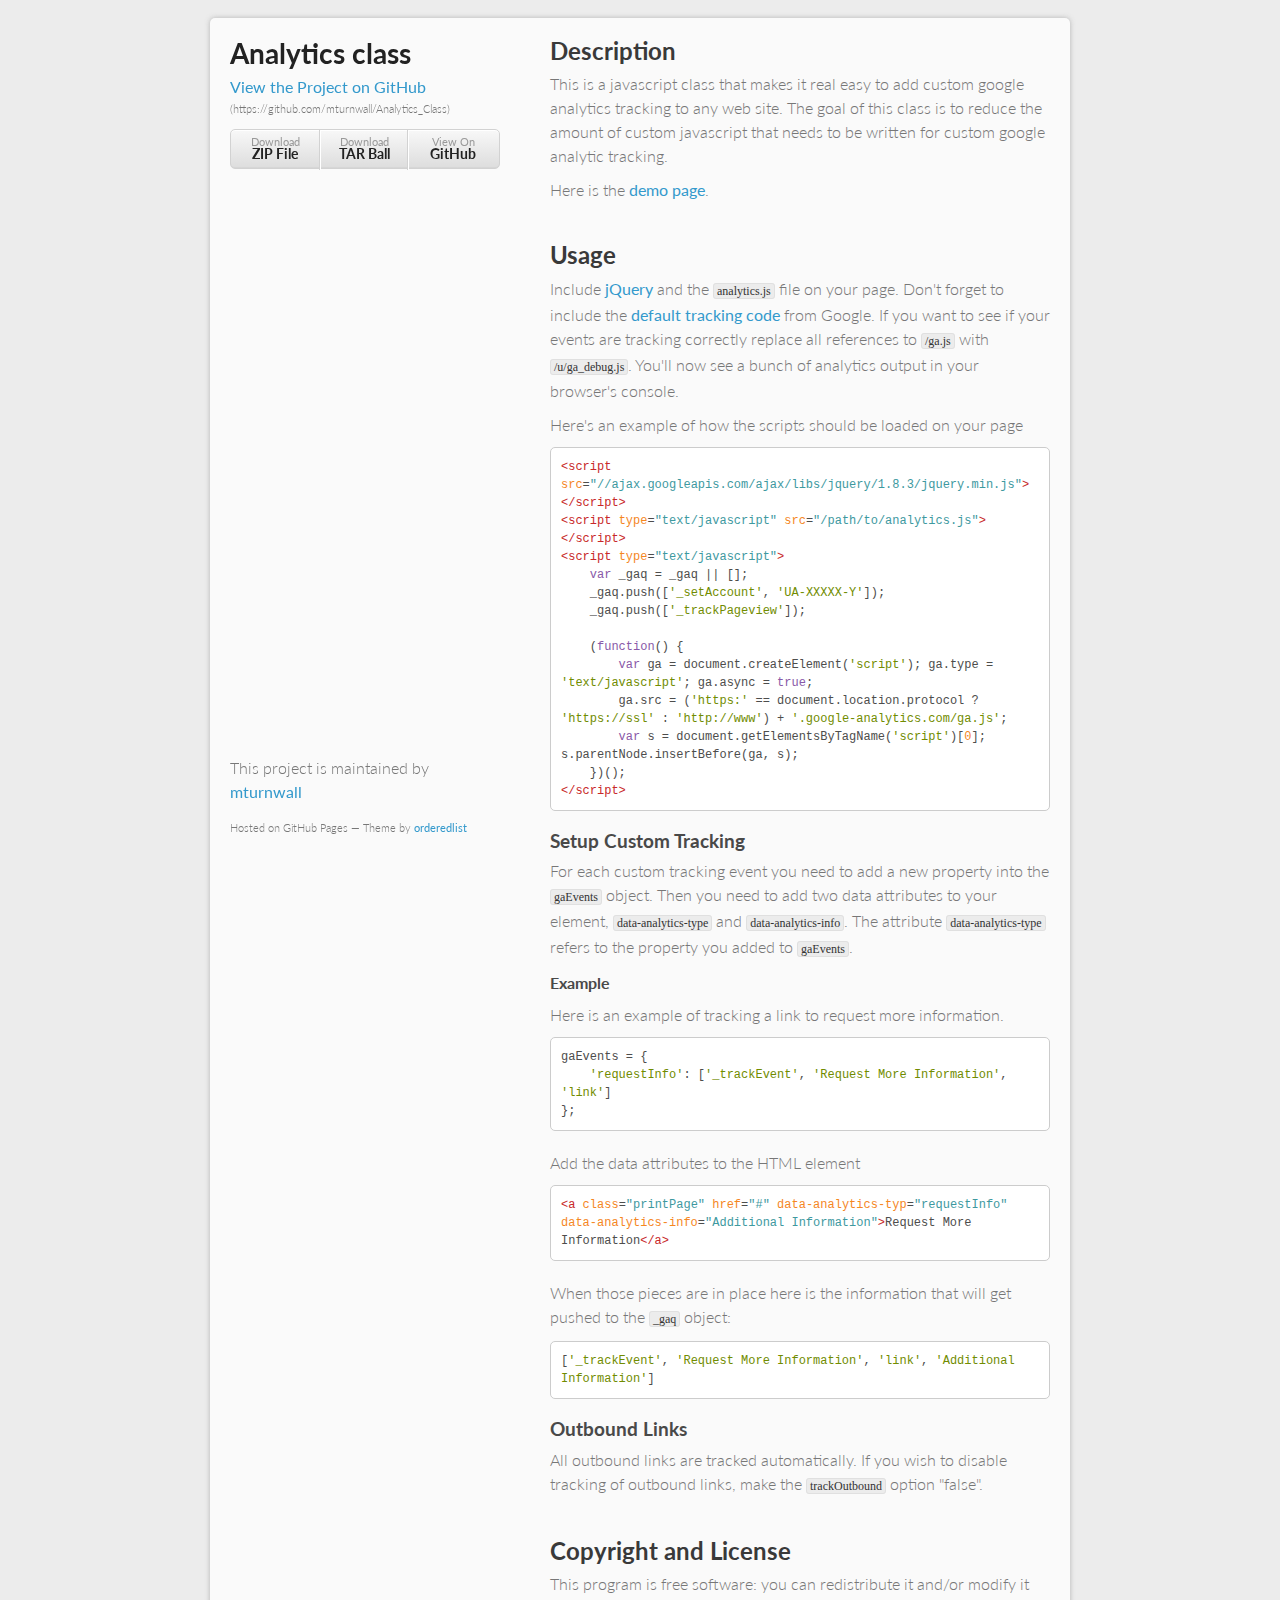
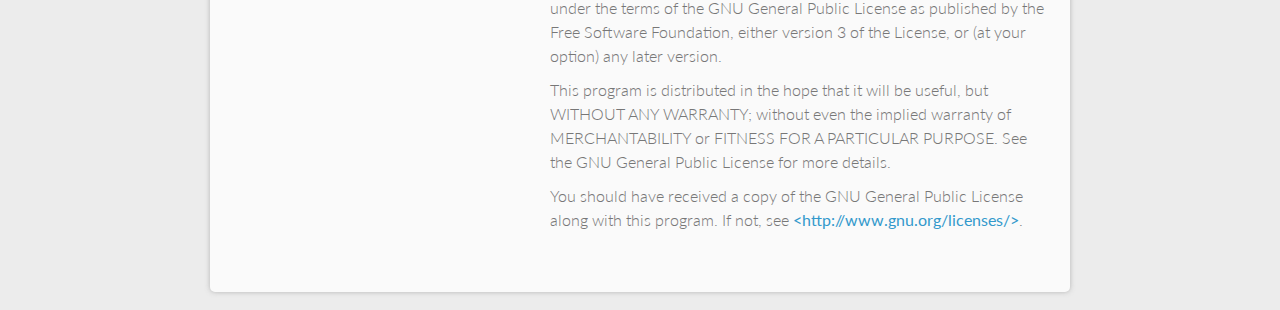
==== index.html @ 18b39b62 "updated project page to match README file and added code syntax highlighting" ====
<!doctype html>
<html>
<head>
<meta charset="utf-8">
<meta http-equiv="X-UA-Compatible" content="chrome=1">
<meta name="viewport" content="width=device-width, initial-scale=1, user-scalable=no">

<title>Analytics class by mturnwall</title>

<link rel="stylesheet" href="stylesheets/styles.css">
<link rel="stylesheet" href="stylesheets/pygment_trac.css">
<link rel="stylesheet" href="highlighter/tomorrow.css">

<script src="highlighter/prettify.js"></script>
<script>
    if (window.addEventListener) {
         window.addEventListener('load', prettyPrint);
    } else if (window.attachEvent)  {
        window.attachEvent('load', prettyPrint);
    }
</script>

<!--[if lt IE 9]>
<script src="//html5shiv.googlecode.com/svn/trunk/html5.js"></script>
<![endif]-->
</head>
<body>
    <div class="wrapper">
        <header>
            <h1>Analytics class</h1>
            <p class="view"><a href="https://github.com/mturnwall/Analytics_Class">View the Project on GitHub</a><br><small>(https://github.com/mturnwall/Analytics_Class)</small></p>
            <ul>
                <li><a href="https://github.com/mturnwall/Analytics_Class/zipball/master">Download <strong>ZIP File</strong></a></li>
                <li><a href="https://github.com/mturnwall/Analytics_Class/tarball/master">Download <strong>TAR Ball</strong></a></li>
                <li><a href="https://github.com/mturnwall/Analytics_Class">View On <strong>GitHub</strong></a></li>
            </ul>
        </header>
        <section>
            <h2>Description</h2>
            <p>This is a javascript class that makes it real easy to add custom google analytics tracking to any web site. The goal of this class is to reduce the amount of custom javascript that needs to be written for custom google analytic tracking.</p>
            <p>Here is the <a href="demo/">demo page</a>.</p>
        </section>

        <section>
            <h2>Usage</h2>
            <p>Include <a href="http://jquery.com">jQuery</a> and the <code>analytics.js</code> file on your page. Don't forget to include the <a href="https://support.google.com/analytics/bin/answer.py?hl=en&answer=1008080">default tracking code</a> from Google. If you want to see if your events are tracking correctly  replace all references to <code>/ga.js</code> with <code>/u/ga_debug.js</code>. You'll now see a bunch of analytics output in your browser's console.</p>
            <p>Here's an example of how the scripts should be loaded on your page</p>
            <pre class="prettyprint">&lt;script src="//ajax.googleapis.com/ajax/libs/jquery/1.8.3/jquery.min.js"&gt;&lt;/script&gt;
&lt;script type="text/javascript" src="/path/to/analytics.js"&gt;&lt;/script&gt;
&lt;script type="text/javascript"&gt;
    var _gaq = _gaq || [];
    _gaq.push(['_setAccount', 'UA-XXXXX-Y']);
    _gaq.push(['_trackPageview']);

    (function() {
        var ga = document.createElement('script'); ga.type = 'text/javascript'; ga.async = true;
        ga.src = ('https:' == document.location.protocol ? 'https://ssl' : 'http://www') + '.google-analytics.com/ga.js';
        var s = document.getElementsByTagName('script')[0]; s.parentNode.insertBefore(ga, s);
    })();
&lt;/script&gt;</pre>
            <h3>Setup Custom Tracking</h3>
            <p>For each custom tracking event you need to add a new property into the <code>gaEvents</code> object. Then you need to add two data attributes to your element, <code>data-analytics-type</code> and <code>data-analytics-info</code>. The attribute <code>data-analytics-type</code> refers to the property you added to <code>gaEvents</code>.</p>
            <h4>Example</h4>
            <p>Here is an example of tracking a link to request more information.</p>
            <pre class="prettyprint">gaEvents = {
    'requestInfo': ['_trackEvent', 'Request More Information', 'link']
};</pre>
            <p>Add the data attributes to the HTML element</p>
            <pre class="prettyprint">&lt;a class="printPage" href="#" data-analytics-typ="requestInfo" data-analytics-info="Additional Information"&gt;Request More Information&lt;/a&gt;</pre>
            <p>When those pieces are in place here is the information that will get pushed to the <code>_gaq</code> object:</p>
            <pre class="prettyprint">['_trackEvent', 'Request More Information', 'link', 'Additional Information']</pre>

            <h3>Outbound Links</h3>
            <p>All outbound links are tracked automatically. If you wish to disable tracking of outbound links, make the <code>trackOutbound</code> option "false".</p>
        </section>

        <section>
            <h2>Copyright and License</h2>
            <!-- <p>Copyright (c) 2013 Michael Turnwall</p> -->

            <p>This program is free software: you can redistribute it and/or modify it under the terms of the GNU General Public License as published by the Free Software Foundation, either version 3 of the License, or (at your option) any later version.</p>

            <p>This program is distributed in the hope that it will be useful, but WITHOUT ANY WARRANTY; without even the implied warranty of MERCHANTABILITY or FITNESS FOR A PARTICULAR PURPOSE. See the GNU General Public License for more details.</p>

            <p>You should have received a copy of the GNU General Public License along with this program. If not, see <a href="#http://www.gnu.org/licenses/">&lt;http://www.gnu.org/licenses/&gt;</a>.</p>
        </section>

<!-- <pre class="prettyprint"><code>$ cd your_repo_root/repo_name
$ git fetch origin
$ git checkout gh-pages
</code></pre>

<p>If you're using the GitHub for Mac, simply sync your repository and you'll see the new branch.</p>

<h3>Designer Templates</h3>

<p>We've crafted some handsome templates for you to use. Go ahead and continue to layouts to browse through them. You can easily go back to edit your page before publishing. After publishing your page, you can revisit the page generator and switch to another theme. Your Page content will be preserved if it remained markdown format.</p>

<h3>Rather Drive Stick?</h3>

<p>If you prefer to not use the automatic generator, push a branch named <code>gh-pages</code> to your repository to create a page manually. In addition to supporting regular HTML content, GitHub Pages support Jekyll, a simple, blog aware static site generator written by our own Tom Preston-Werner. Jekyll makes it easy to create site-wide headers and footers without having to copy them across every page. It also offers intelligent blog support and other advanced templating features.</p>

<h3>Authors and Contributors</h3>

<p>You can <a href="https://github.com/blog/821" class="user-mention">@mention</a> a GitHub username to generate a link to their profile. The resulting <code>&lt;a&gt;</code> element will link to the contributor's GitHub Profile. For example: In 2007, Chris Wanstrath (<a href="https://github.com/defunkt" class="user-mention">@defunkt</a>), PJ Hyett (<a href="https://github.com/pjhyett" class="user-mention">@pjhyett</a>), and Tom Preston-Werner (<a href="https://github.com/mojombo" class="user-mention">@mojombo</a>) founded GitHub.</p>

<h3>Support or Contact</h3>

<p>Having trouble with Pages? Check out the documentation at <a href="http://help.github.com/pages">http://help.github.com/pages</a> or contact <a href="mailto:support@github.com">support@github.com</a> and we’ll help you sort it out.</p>
      </section> -->
      <footer>
        <p>This project is maintained by <a href="https://github.com/mturnwall">mturnwall</a></p>
        <p><small>Hosted on GitHub Pages &mdash; Theme by <a href="https://github.com/orderedlist">orderedlist</a></small></p>
      </footer>
    </div>
    <script src="javascripts/scale.fix.js"></script>
    
</body>
</html>
---- stylesheets/styles.css ----
@import url(https://fonts.googleapis.com/css?family=Lato:300italic,700italic,300,700);
* {
  -moz-box-sizing: border-box;
  -webkit-box-sizing: border-box;
  box-sizing: border-box;
}
body {
  padding:10px;
  font:16px/1.5em Lato, "Helvetica Neue", Helvetica, Arial, sans-serif;
  background-color: #ececec;
  color:#777;
  font-weight:300;
}

h1, h2, h3, h4, h5, h6 {
  color:#222;
  margin:0 0 8px;
}

p, ul, ol, table, pre, dl {
  margin:0 0 10px;
}

h1, h2, h3 {
  line-height:1.1;
}

h1 {
  font-size:28px;
}

h2 {
  color:#393939;
}

h3, h4, h5, h6 {
  color:#494949;
}

a {
  color:#39c;
  font-weight:400;
  text-decoration:none;
}
a:hover {
  text-decoration: underline;
}

a small {
  font-size:11px;
  color:#777;
  margin-top:-0.6em;
  display:block;
}

.wrapper {
  width:860px;
  margin:0 auto;
  padding: 20px;
  background-color: #fafafa;
  overflow: hidden;
  -webkit-border-radius: 5px;
  border-radius: 5px;
  -webkit-box-shadow:  0px 0px 5px 0px rgba(125, 125, 125, .5);
  box-shadow:  0px 0px 5px 0px rgba(125, 125, 125, .5);
}

blockquote {
  border-left:1px solid #e5e5e5;
  margin:0;
  padding:0 0 0 20px;
  font-style:italic;
}

code, pre {
  font-family:Monaco, Bitstream Vera Sans Mono, Lucida Console, Terminal;
  color:#333;
  font-size:12px;
}

code {
  background-color: #ececec;
  border: 1px solid #e0e0e0;
  border-radius: 3px;
  padding: 0 3px;
}

pre {
  margin-bottom: 20px;
  padding:8px 15px;
  background-color: #ececec;  
  border-radius:5px;
  border:1px solid #ccc;
  overflow-x: auto;
  white-space: pre-wrap;       /* css-3 */
  white-space: -moz-pre-wrap;  /* Mozilla, since 1999 */
  white-space: -pre-wrap;      /* Opera 4-6 */
  white-space: -o-pre-wrap;    /* Opera 7 */
  word-wrap: break-word;       /* Internet Explorer 5.5+ */
}

table {
  width:100%;
  border-collapse:collapse;
}

th, td {
  text-align:left;
  padding:5px 10px;
  border-bottom:1px solid #e5e5e5;
}

dt {
  color:#444;
  font-weight:700;
}

th {
  color:#444;
}

img {
  max-width:100%;
}

header {
  width:270px;
  float:left;
  position:fixed;
}
p.view {
  line-height: 20px;
}
p.view a:hover {
  text-decoration: none;
}
header ul {
  list-style:none;
  height:40px;
  
  padding:0;
  
  background: #eee;
  background: -moz-linear-gradient(top, #f8f8f8 0%, #dddddd 100%);
  background: -webkit-gradient(linear, left top, left bottom, color-stop(0%,#f8f8f8), color-stop(100%,#dddddd));
  background: -webkit-linear-gradient(top, #f8f8f8 0%,#dddddd 100%);
  background: -o-linear-gradient(top, #f8f8f8 0%,#dddddd 100%);
  background: -ms-linear-gradient(top, #f8f8f8 0%,#dddddd 100%);
  background: linear-gradient(top, #f8f8f8 0%,#dddddd 100%);
  
  border-radius:5px;
  border:1px solid #d2d2d2;
  box-shadow:inset #fff 0 1px 0, inset rgba(0,0,0,0.03) 0 -1px 0;
  width:270px;
}

header li {
  width:89px;
  float:left;
  border-right:1px solid #d2d2d2;
  height:40px;
}

header ul a {
  line-height:1;
  font-size:11px;
  color:#999;
  display:block;
  text-align:center;
  padding-top:6px;
  height:40px;
}
header ul a:hover {
  text-decoration: none;
}
strong {
  color:#222;
  font-weight:700;
}

header ul li + li {
  width:88px;
  border-left:1px solid #fff;
}

header ul li + li + li {
  border-right:none;
  width:89px;
}

header ul a strong {
  font-size:14px;
  display:block;
  color:#222;
}

section {
  width:500px;
  float:right;
  padding-bottom:30px;
}

small {
  font-size:11px;
}

hr {
  border:0;
  background:#e5e5e5;
  height:1px;
  margin:0 0 20px;
}

footer {
  width:270px;
  float:left;
  position:fixed;
  bottom:50px;
}

@media print, screen and (max-width: 960px) {
  
  div.wrapper {
    width:auto;
    margin:0;
  }
  
  header, section, footer {
    float:none;
    position:static;
    width:auto;
  }
  
  header {
    padding-right:320px;
  }
  
  section {
    border:1px solid #e5e5e5;
    border-width:1px 0;
    padding:20px 0;
    margin:0 0 20px;
  }
  
  header a small {
    display:inline;
  }
  
  header ul {
    position:absolute;
    right:50px;
    top:52px;
  }
}

@media print, screen and (max-width: 720px) {
  body {
    word-wrap:break-word;
  }
  
  header {
    padding:0;
  }
  
  header ul, header p.view {
    position:static;
  }
  
  pre, code {
    word-wrap:normal;
  }
}

@media print, screen and (max-width: 480px) {
  body {
    padding:15px;
  }
  
  header ul {
    display:none;
  }
}

@media print {
  body {
    padding:0.4in;
    font-size:12pt;
    color:#444;
  }
}
---- stylesheets/pygment_trac.css ----
.highlight  { background: #ffffff; }
.highlight .c { color: #999988; font-style: italic } /* Comment */
.highlight .err { color: #a61717; background-color: #e3d2d2 } /* Error */
.highlight .k { font-weight: bold } /* Keyword */
.highlight .o { font-weight: bold } /* Operator */
.highlight .cm { color: #999988; font-style: italic } /* Comment.Multiline */
.highlight .cp { color: #999999; font-weight: bold } /* Comment.Preproc */
.highlight .c1 { color: #999988; font-style: italic } /* Comment.Single */
.highlight .cs { color: #999999; font-weight: bold; font-style: italic } /* Comment.Special */
.highlight .gd { color: #000000; background-color: #ffdddd } /* Generic.Deleted */
.highlight .gd .x { color: #000000; background-color: #ffaaaa } /* Generic.Deleted.Specific */
.highlight .ge { font-style: italic } /* Generic.Emph */
.highlight .gr { color: #aa0000 } /* Generic.Error */
.highlight .gh { color: #999999 } /* Generic.Heading */
.highlight .gi { color: #000000; background-color: #ddffdd } /* Generic.Inserted */
.highlight .gi .x { color: #000000; background-color: #aaffaa } /* Generic.Inserted.Specific */
.highlight .go { color: #888888 } /* Generic.Output */
.highlight .gp { color: #555555 } /* Generic.Prompt */
.highlight .gs { font-weight: bold } /* Generic.Strong */
.highlight .gu { color: #800080; font-weight: bold; } /* Generic.Subheading */
.highlight .gt { color: #aa0000 } /* Generic.Traceback */
.highlight .kc { font-weight: bold } /* Keyword.Constant */
.highlight .kd { font-weight: bold } /* Keyword.Declaration */
.highlight .kn { font-weight: bold } /* Keyword.Namespace */
.highlight .kp { font-weight: bold } /* Keyword.Pseudo */
.highlight .kr { font-weight: bold } /* Keyword.Reserved */
.highlight .kt { color: #445588; font-weight: bold } /* Keyword.Type */
.highlight .m { color: #009999 } /* Literal.Number */
.highlight .s { color: #d14 } /* Literal.String */
.highlight .na { color: #008080 } /* Name.Attribute */
.highlight .nb { color: #0086B3 } /* Name.Builtin */
.highlight .nc { color: #445588; font-weight: bold } /* Name.Class */
.highlight .no { color: #008080 } /* Name.Constant */
.highlight .ni { color: #800080 } /* Name.Entity */
.highlight .ne { color: #990000; font-weight: bold } /* Name.Exception */
.highlight .nf { color: #990000; font-weight: bold } /* Name.Function */
.highlight .nn { color: #555555 } /* Name.Namespace */
.highlight .nt { color: #000080 } /* Name.Tag */
.highlight .nv { color: #008080 } /* Name.Variable */
.highlight .ow { font-weight: bold } /* Operator.Word */
.highlight .w { color: #bbbbbb } /* Text.Whitespace */
.highlight .mf { color: #009999 } /* Literal.Number.Float */
.highlight .mh { color: #009999 } /* Literal.Number.Hex */
.highlight .mi { color: #009999 } /* Literal.Number.Integer */
.highlight .mo { color: #009999 } /* Literal.Number.Oct */
.highlight .sb { color: #d14 } /* Literal.String.Backtick */
.highlight .sc { color: #d14 } /* Literal.String.Char */
.highlight .sd { color: #d14 } /* Literal.String.Doc */
.highlight .s2 { color: #d14 } /* Literal.String.Double */
.highlight .se { color: #d14 } /* Literal.String.Escape */
.highlight .sh { color: #d14 } /* Literal.String.Heredoc */
.highlight .si { color: #d14 } /* Literal.String.Interpol */
.highlight .sx { color: #d14 } /* Literal.String.Other */
.highlight .sr { color: #009926 } /* Literal.String.Regex */
.highlight .s1 { color: #d14 } /* Literal.String.Single */
.highlight .ss { color: #990073 } /* Literal.String.Symbol */
.highlight .bp { color: #999999 } /* Name.Builtin.Pseudo */
.highlight .vc { color: #008080 } /* Name.Variable.Class */
.highlight .vg { color: #008080 } /* Name.Variable.Global */
.highlight .vi { color: #008080 } /* Name.Variable.Instance */
.highlight .il { color: #009999 } /* Literal.Number.Integer.Long */

.type-csharp .highlight .k { color: #0000FF }
.type-csharp .highlight .kt { color: #0000FF }
.type-csharp .highlight .nf { color: #000000; font-weight: normal }
.type-csharp .highlight .nc { color: #2B91AF }
.type-csharp .highlight .nn { color: #000000 }
.type-csharp .highlight .s { color: #A31515 }
.type-csharp .highlight .sc { color: #A31515 }
---- highlighter/tomorrow.css ----
/* Tomorrow Theme */
/* Original theme - https://github.com/chriskempson/tomorrow-theme */
/* Pretty printing styles. Used with prettify.js. */
/* SPAN elements with the classes below are added by prettyprint. */
/* plain text */
.pln {
  color: #4d4d4c; }

@media screen {
  /* string content */
  .str {
    color: #718c00; }

  /* a keyword */
  .kwd {
    color: #8959a8; }

  /* a comment */
  .com {
    color: #8e908c; }

  /* a type name */
  .typ {
    color: #4271ae; }

  /* a literal value */
  .lit {
    color: #f5871f; }

  /* punctuation */
  .pun {
    color: #4d4d4c; }

  /* lisp open bracket */
  .opn {
    color: #4d4d4c; }

  /* lisp close bracket */
  .clo {
    color: #4d4d4c; }

  /* a markup tag name */
  .tag {
    color: #c82829; }

  /* a markup attribute name */
  .atn {
    color: #f5871f; }

  /* a markup attribute value */
  .atv {
    color: #3e999f; }

  /* a declaration */
  .dec {
    color: #f5871f; }

  /* a variable name */
  .var {
    color: #c82829; }

  /* a function name */
  .fun {
    color: #4271ae; } }
/* Use higher contrast and text-weight for printable form. */
@media print, projection {
  .str {
    color: #060; }

  .kwd {
    color: #006;
    font-weight: bold; }

  .com {
    color: #600;
    font-style: italic; }

  .typ {
    color: #404;
    font-weight: bold; }

  .lit {
    color: #044; }

  .pun, .opn, .clo {
    color: #440; }

  .tag {
    color: #006;
    font-weight: bold; }

  .atn {
    color: #404; }

  .atv {
    color: #060; } }
/* Style */
pre.prettyprint {
  background: white;
  font-family: Menlo, Monaco, Consolas, monospace;
  font-size: 12px;
  line-height: 1.5;
  border: 1px solid #ccc;
  padding: 10px; }

/* Specify class=linenums on a pre to get line numbering */
ol.linenums {
  margin-top: 0;
  margin-bottom: 0; }

/* IE indents via margin-left */
li.L0,
li.L1,
li.L2,
li.L3,
li.L4,
li.L5,
li.L6,
li.L7,
li.L8,
li.L9 {
  /* */ }

/* Alternate shading for lines */
li.L1,
li.L3,
li.L5,
li.L7,
li.L9 {
  /* */ }
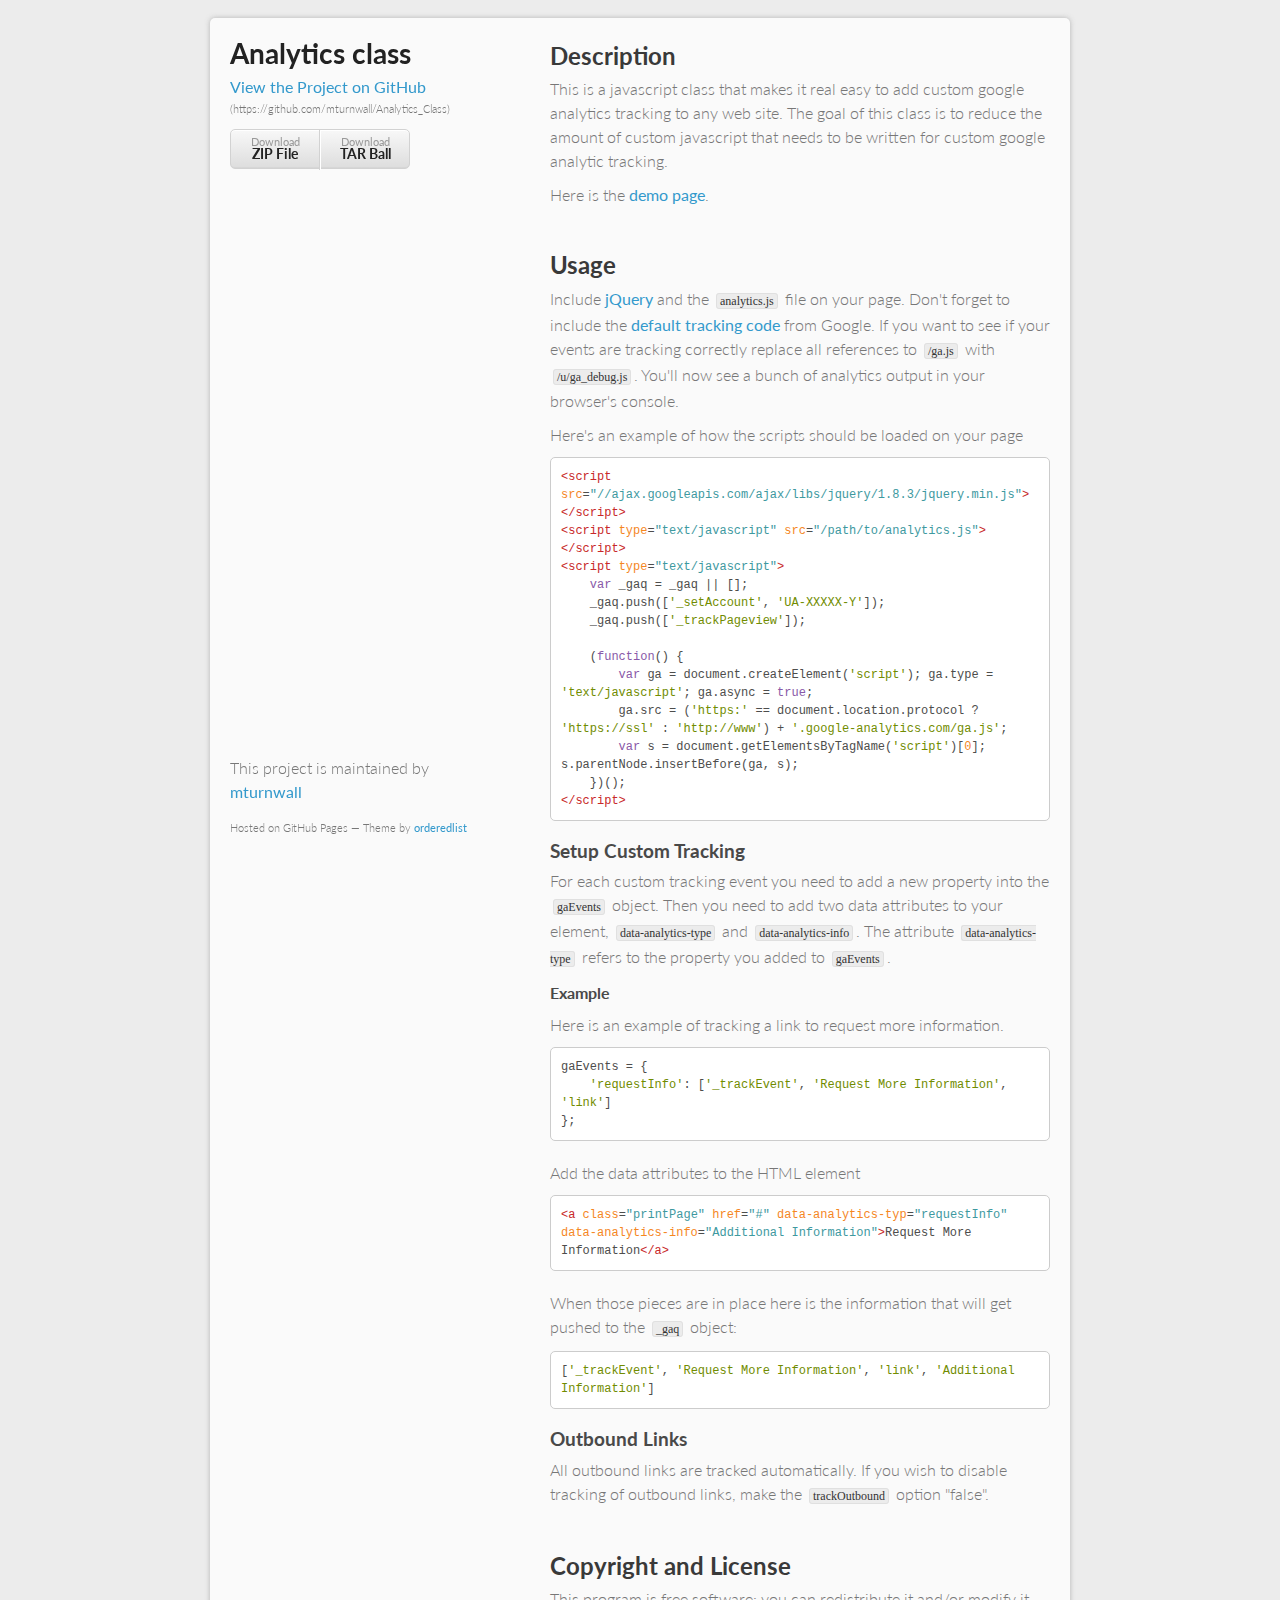
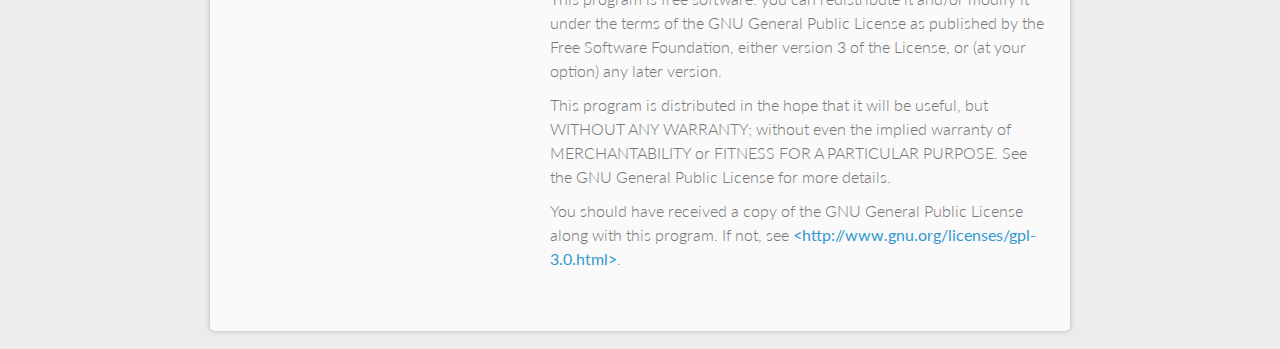
==== commit dd252c6a: "updated styling and content for project page" ====
--- a/index.html
+++ b/index.html
@@ -32,7 +32,7 @@
             <ul>
                 <li><a href="https://github.com/mturnwall/Analytics_Class/zipball/master">Download <strong>ZIP File</strong></a></li>
                 <li><a href="https://github.com/mturnwall/Analytics_Class/tarball/master">Download <strong>TAR Ball</strong></a></li>
-                <li><a href="https://github.com/mturnwall/Analytics_Class">View On <strong>GitHub</strong></a></li>
+                <!-- <li><a href="https://github.com/mturnwall/Analytics_Class">View On <strong>GitHub</strong></a></li> -->
             </ul>
         </header>
         <section>
@@ -82,7 +82,7 @@
 
             <p>This program is distributed in the hope that it will be useful, but WITHOUT ANY WARRANTY; without even the implied warranty of MERCHANTABILITY or FITNESS FOR A PARTICULAR PURPOSE. See the GNU General Public License for more details.</p>
 
-            <p>You should have received a copy of the GNU General Public License along with this program. If not, see <a href="#http://www.gnu.org/licenses/">&lt;http://www.gnu.org/licenses/&gt;</a>.</p>
+            <p>You should have received a copy of the GNU General Public License along with this program. If not, see <a href="http://www.gnu.org/licenses/gpl-3.0.html">&lt;http://www.gnu.org/licenses/gpl-3.0.html&gt;</a>.</p>
         </section>
 
 <!-- <pre class="prettyprint"><code>$ cd your_repo_root/repo_name
--- a/stylesheets/styles.css
+++ b/stylesheets/styles.css
@@ -82,6 +82,7 @@
   background-color: #ececec;
   border: 1px solid #e0e0e0;
   border-radius: 3px;
+  margin: 0 3px;
   padding: 0 3px;
 }
 
@@ -151,7 +152,7 @@
   border-radius:5px;
   border:1px solid #d2d2d2;
   box-shadow:inset #fff 0 1px 0, inset rgba(0,0,0,0.03) 0 -1px 0;
-  width:270px;
+  width:180px;
 }
 
 header li {
@@ -179,8 +180,9 @@
 }
 
 header ul li + li {
-  width:88px;
   border-left:1px solid #fff;
+  border-right:none;
+  width:89px;
 }
 
 header ul li + li + li {
@@ -197,6 +199,7 @@
 section {
   width:500px;
   float:right;
+  padding-top: 5px;
   padding-bottom:30px;
 }
 
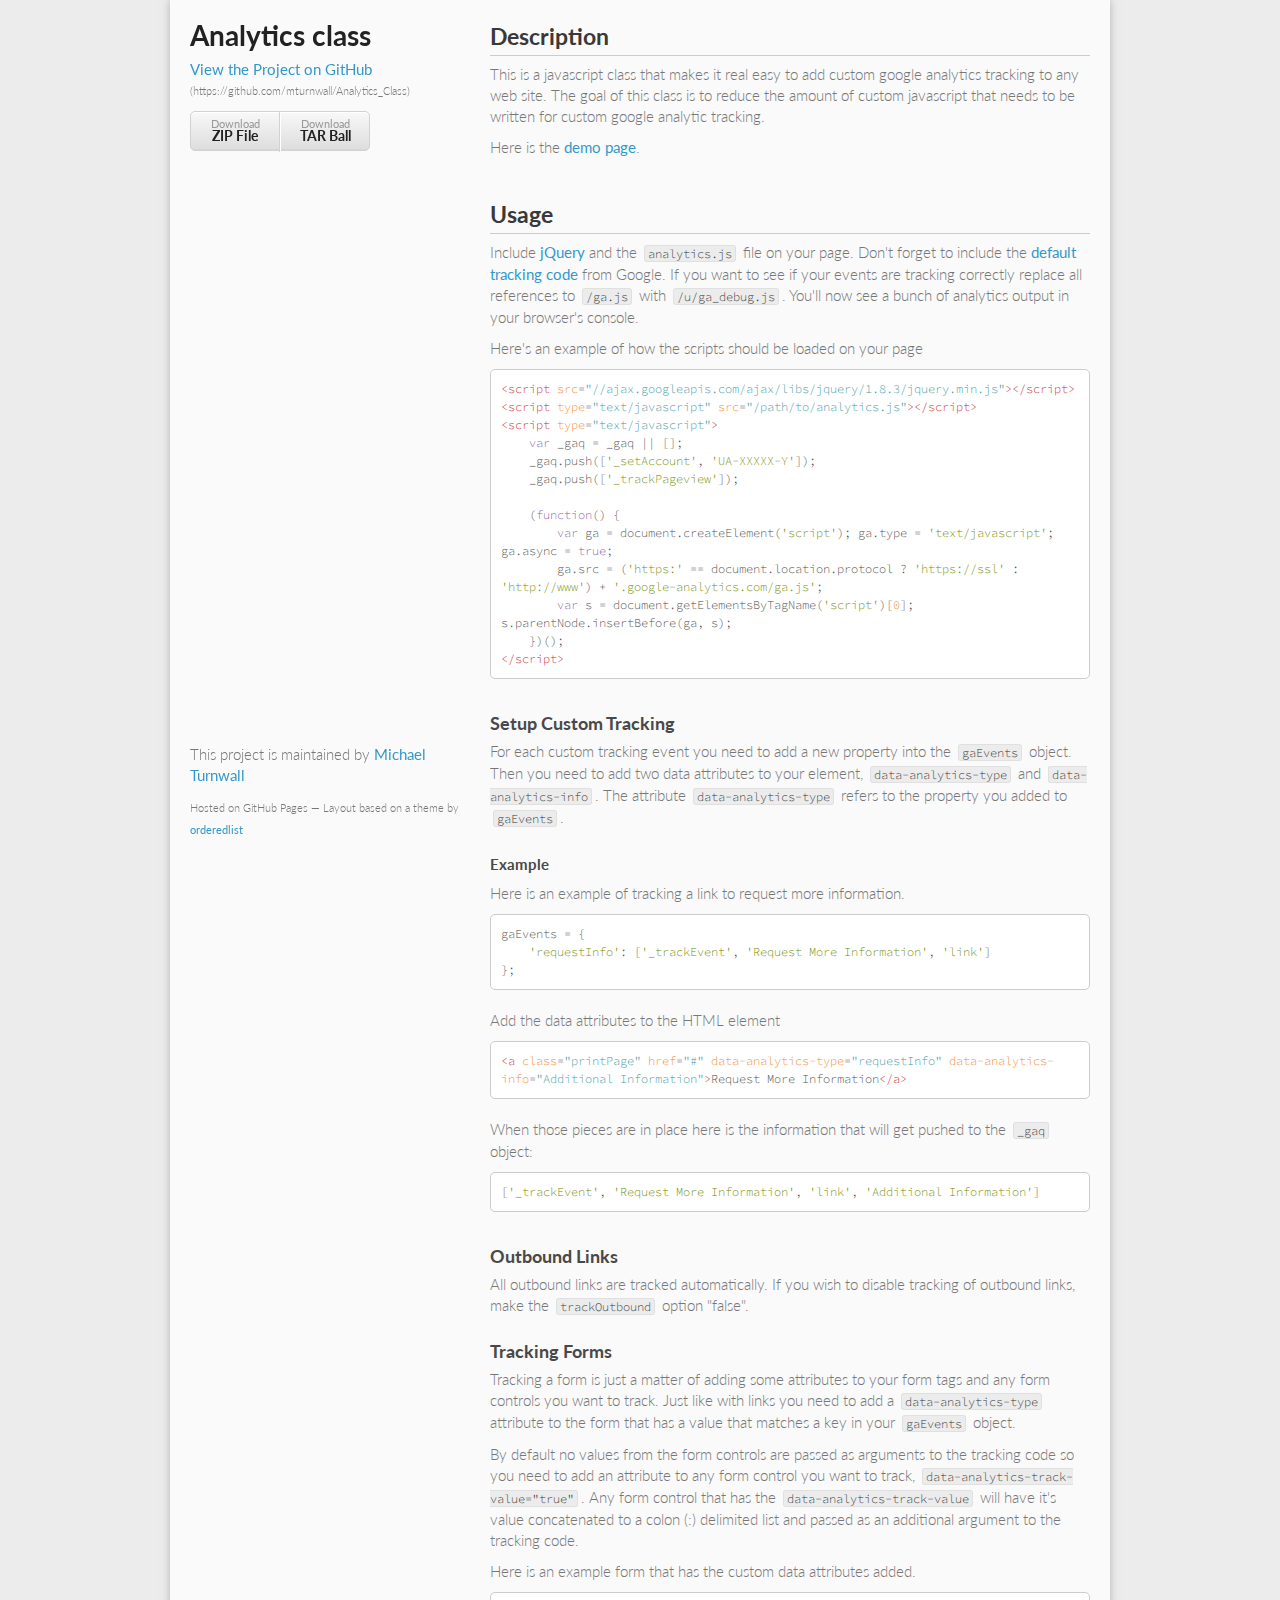
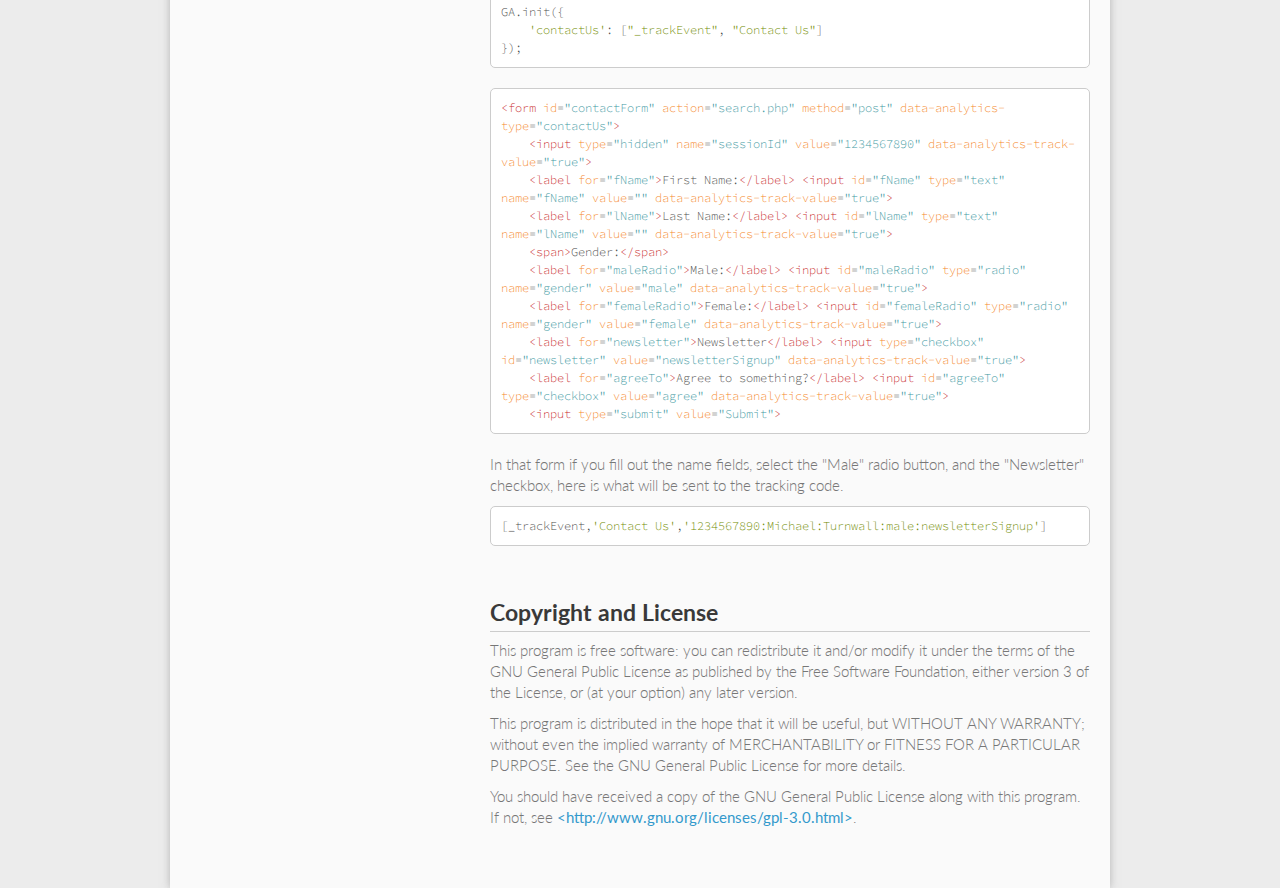
==== commit 58840438: "updated project page with form tracking content and styling" ====
--- a/index.html
+++ b/index.html
@@ -7,9 +7,10 @@
 
 <title>Analytics class by mturnwall</title>
 
+<link rel="stylesheet" href="highlighter/tomorrow.css">
+<link href='http://fonts.googleapis.com/css?family=Source+Code+Pro' rel='stylesheet' type='text/css'>
 <link rel="stylesheet" href="stylesheets/styles.css">
 <link rel="stylesheet" href="stylesheets/pygment_trac.css">
-<link rel="stylesheet" href="highlighter/tomorrow.css">
 
 <script src="highlighter/prettify.js"></script>
 <script>
@@ -66,12 +67,35 @@
     'requestInfo': ['_trackEvent', 'Request More Information', 'link']
 };</pre>
             <p>Add the data attributes to the HTML element</p>
-            <pre class="prettyprint">&lt;a class="printPage" href="#" data-analytics-typ="requestInfo" data-analytics-info="Additional Information"&gt;Request More Information&lt;/a&gt;</pre>
+            <pre class="prettyprint">&lt;a class="printPage" href="#" data-analytics-type="requestInfo" data-analytics-info="Additional Information"&gt;Request More Information&lt;/a&gt;</pre>
             <p>When those pieces are in place here is the information that will get pushed to the <code>_gaq</code> object:</p>
             <pre class="prettyprint">['_trackEvent', 'Request More Information', 'link', 'Additional Information']</pre>
 
             <h3>Outbound Links</h3>
             <p>All outbound links are tracked automatically. If you wish to disable tracking of outbound links, make the <code>trackOutbound</code> option "false".</p>
+
+            <h3>Tracking Forms</h3>
+            <p>Tracking a form is just a matter of adding some attributes to your form tags and any form controls you want to track. Just like with links you need to add a <code>data-analytics-type</code> attribute to the form that has a value that matches a key in your <code>gaEvents</code> object.</p>
+
+            <p>By default no values from the form controls are passed as arguments to the tracking code so you need to add an attribute to any form control you want to track, <code>data-analytics-track-value="true"</code>. Any form control that has the <code>data-analytics-track-value</code> will have it's value concatenated to a colon (:) delimited list and passed as an additional argument to the tracking code.</p>
+
+            <p>Here is an example form that has the custom data attributes added.</p>
+            <pre class="prettyprint">GA.init({
+    'contactUs': ["_trackEvent", "Contact Us"]
+});</pre>
+            <pre class="prettyprint">&lt;form id="contactForm" action="search.php" method="post" data-analytics-type="contactUs"&gt;
+    &lt;input type="hidden" name="sessionId" value="1234567890" data-analytics-track-value="true"&gt;
+    &lt;label for="fName">First Name:&lt;/label&gt; &lt;input id="fName" type="text" name="fName" value="" data-analytics-track-value="true"&gt;
+    &lt;label for="lName">Last Name:&lt;/label&gt; &lt;input id="lName" type="text" name="lName" value="" data-analytics-track-value="true"&gt;
+    &lt;span>Gender:&lt;/span&gt;
+    &lt;label for="maleRadio">Male:&lt;/label&gt; &lt;input id="maleRadio" type="radio" name="gender" value="male" data-analytics-track-value="true"&gt;
+    &lt;label for="femaleRadio">Female:&lt;/label&gt; &lt;input id="femaleRadio" type="radio" name="gender" value="female" data-analytics-track-value="true"&gt;
+    &lt;label for="newsletter">Newsletter&lt;/label&gt; &lt;input type="checkbox" id="newsletter" value="newsletterSignup" data-analytics-track-value="true"&gt;
+    &lt;label for="agreeTo">Agree to something?&lt;/label&gt; &lt;input id="agreeTo" type="checkbox" value="agree" data-analytics-track-value="true"&gt;
+    &lt;input type="submit" value="Submit"&gt;
+</form></pre>
+            <p>In that form if you fill out the name fields, select the "Male" radio button,  and the "Newsletter" checkbox, here is what will be sent to the tracking code.</p>
+            <pre class="prettyprint">[_trackEvent,'Contact Us','1234567890:Michael:Turnwall:male:newsletterSignup']</pre>
         </section>
 
         <section>
@@ -84,36 +108,21 @@
 
             <p>You should have received a copy of the GNU General Public License along with this program. If not, see <a href="http://www.gnu.org/licenses/gpl-3.0.html">&lt;http://www.gnu.org/licenses/gpl-3.0.html&gt;</a>.</p>
         </section>
-
-<!-- <pre class="prettyprint"><code>$ cd your_repo_root/repo_name
-$ git fetch origin
-$ git checkout gh-pages
-</code></pre>
-
-<p>If you're using the GitHub for Mac, simply sync your repository and you'll see the new branch.</p>
-
-<h3>Designer Templates</h3>
-
-<p>We've crafted some handsome templates for you to use. Go ahead and continue to layouts to browse through them. You can easily go back to edit your page before publishing. After publishing your page, you can revisit the page generator and switch to another theme. Your Page content will be preserved if it remained markdown format.</p>
-
-<h3>Rather Drive Stick?</h3>
-
-<p>If you prefer to not use the automatic generator, push a branch named <code>gh-pages</code> to your repository to create a page manually. In addition to supporting regular HTML content, GitHub Pages support Jekyll, a simple, blog aware static site generator written by our own Tom Preston-Werner. Jekyll makes it easy to create site-wide headers and footers without having to copy them across every page. It also offers intelligent blog support and other advanced templating features.</p>
-
-<h3>Authors and Contributors</h3>
-
-<p>You can <a href="https://github.com/blog/821" class="user-mention">@mention</a> a GitHub username to generate a link to their profile. The resulting <code>&lt;a&gt;</code> element will link to the contributor's GitHub Profile. For example: In 2007, Chris Wanstrath (<a href="https://github.com/defunkt" class="user-mention">@defunkt</a>), PJ Hyett (<a href="https://github.com/pjhyett" class="user-mention">@pjhyett</a>), and Tom Preston-Werner (<a href="https://github.com/mojombo" class="user-mention">@mojombo</a>) founded GitHub.</p>
-
-<h3>Support or Contact</h3>
-
-<p>Having trouble with Pages? Check out the documentation at <a href="http://help.github.com/pages">http://help.github.com/pages</a> or contact <a href="mailto:support@github.com">support@github.com</a> and we’ll help you sort it out.</p>
-      </section> -->
-      <footer>
-        <p>This project is maintained by <a href="https://github.com/mturnwall">mturnwall</a></p>
-        <p><small>Hosted on GitHub Pages &mdash; Theme by <a href="https://github.com/orderedlist">orderedlist</a></small></p>
-      </footer>
+        <footer>
+            <p>This project is maintained by <a href="https://github.com/mturnwall">Michael Turnwall</a></p>
+            <p><small>Hosted on GitHub Pages &mdash; Layout based on a theme by <a href="https://github.com/orderedlist">orderedlist</a></small></p>
+        </footer>
     </div>
     <script src="javascripts/scale.fix.js"></script>
-    
+    <script type="text/javascript">
+        var _gaq = _gaq || [];
+        _gaq.push(['_setAccount', 'UA-34238462-1']);
+        _gaq.push(['_trackPageview']);
+        (function() {
+        var ga = document.createElement('script'); ga.type = 'text/javascript'; ga.async = true;
+        ga.src = ('https:' == document.location.protocol ? 'https://ssl' : 'http://www') + '.google-analytics.com/ga.js';
+        var s = document.getElementsByTagName('script')[0]; s.parentNode.insertBefore(ga, s);
+        })();
+    </script>
 </body>
 </html>--- a/stylesheets/styles.css
+++ b/stylesheets/styles.css
@@ -5,8 +5,9 @@
   box-sizing: border-box;
 }
 body {
-  padding:10px;
-  font:16px/1.5em Lato, "Helvetica Neue", Helvetica, Arial, sans-serif;
+  margin: 0;
+  padding: 0;
+  font:15px/1.4em Lato, "Helvetica Neue", Helvetica, Arial, sans-serif;
   background-color: #ececec;
   color:#777;
   font-weight:300;
@@ -31,8 +32,12 @@
 
 h2 {
   color:#393939;
-}
-
+  padding-bottom: 5px;
+  border-bottom: 1px solid #ccc
+}
+h3, h4 {
+  padding-top: 15px;
+}
 h3, h4, h5, h6 {
   color:#494949;
 }
@@ -54,15 +59,13 @@
 }
 
 .wrapper {
-  width:860px;
+  width:940px;
   margin:0 auto;
   padding: 20px;
   background-color: #fafafa;
   overflow: hidden;
-  -webkit-border-radius: 5px;
-  border-radius: 5px;
-  -webkit-box-shadow:  0px 0px 5px 0px rgba(125, 125, 125, .5);
-  box-shadow:  0px 0px 5px 0px rgba(125, 125, 125, .5);
+  -webkit-box-shadow:  0px 0px 8px 0px rgba(125, 125, 125, .5);
+  box-shadow:  0px 0px 8px 0px rgba(125, 125, 125, .5);
 }
 
 blockquote {
@@ -79,6 +82,7 @@
 }
 
 code {
+  color: #333;
   background-color: #ececec;
   border: 1px solid #e0e0e0;
   border-radius: 3px;
@@ -99,7 +103,9 @@
   white-space: -o-pre-wrap;    /* Opera 7 */
   word-wrap: break-word;       /* Internet Explorer 5.5+ */
 }
-
+code, pre.prettyprint {
+  font-family: 'Source code Pro', Menlo, Monaco, Consolas, monospace;
+}
 table {
   width:100%;
   border-collapse:collapse;
@@ -197,7 +203,7 @@
 }
 
 section {
-  width:500px;
+  width:600px;
   float:right;
   padding-top: 5px;
   padding-bottom:30px;
@@ -239,8 +245,7 @@
   }
   
   section {
-    border:1px solid #e5e5e5;
-    border-width:1px 0;
+
     padding:20px 0;
     margin:0 0 20px;
   }
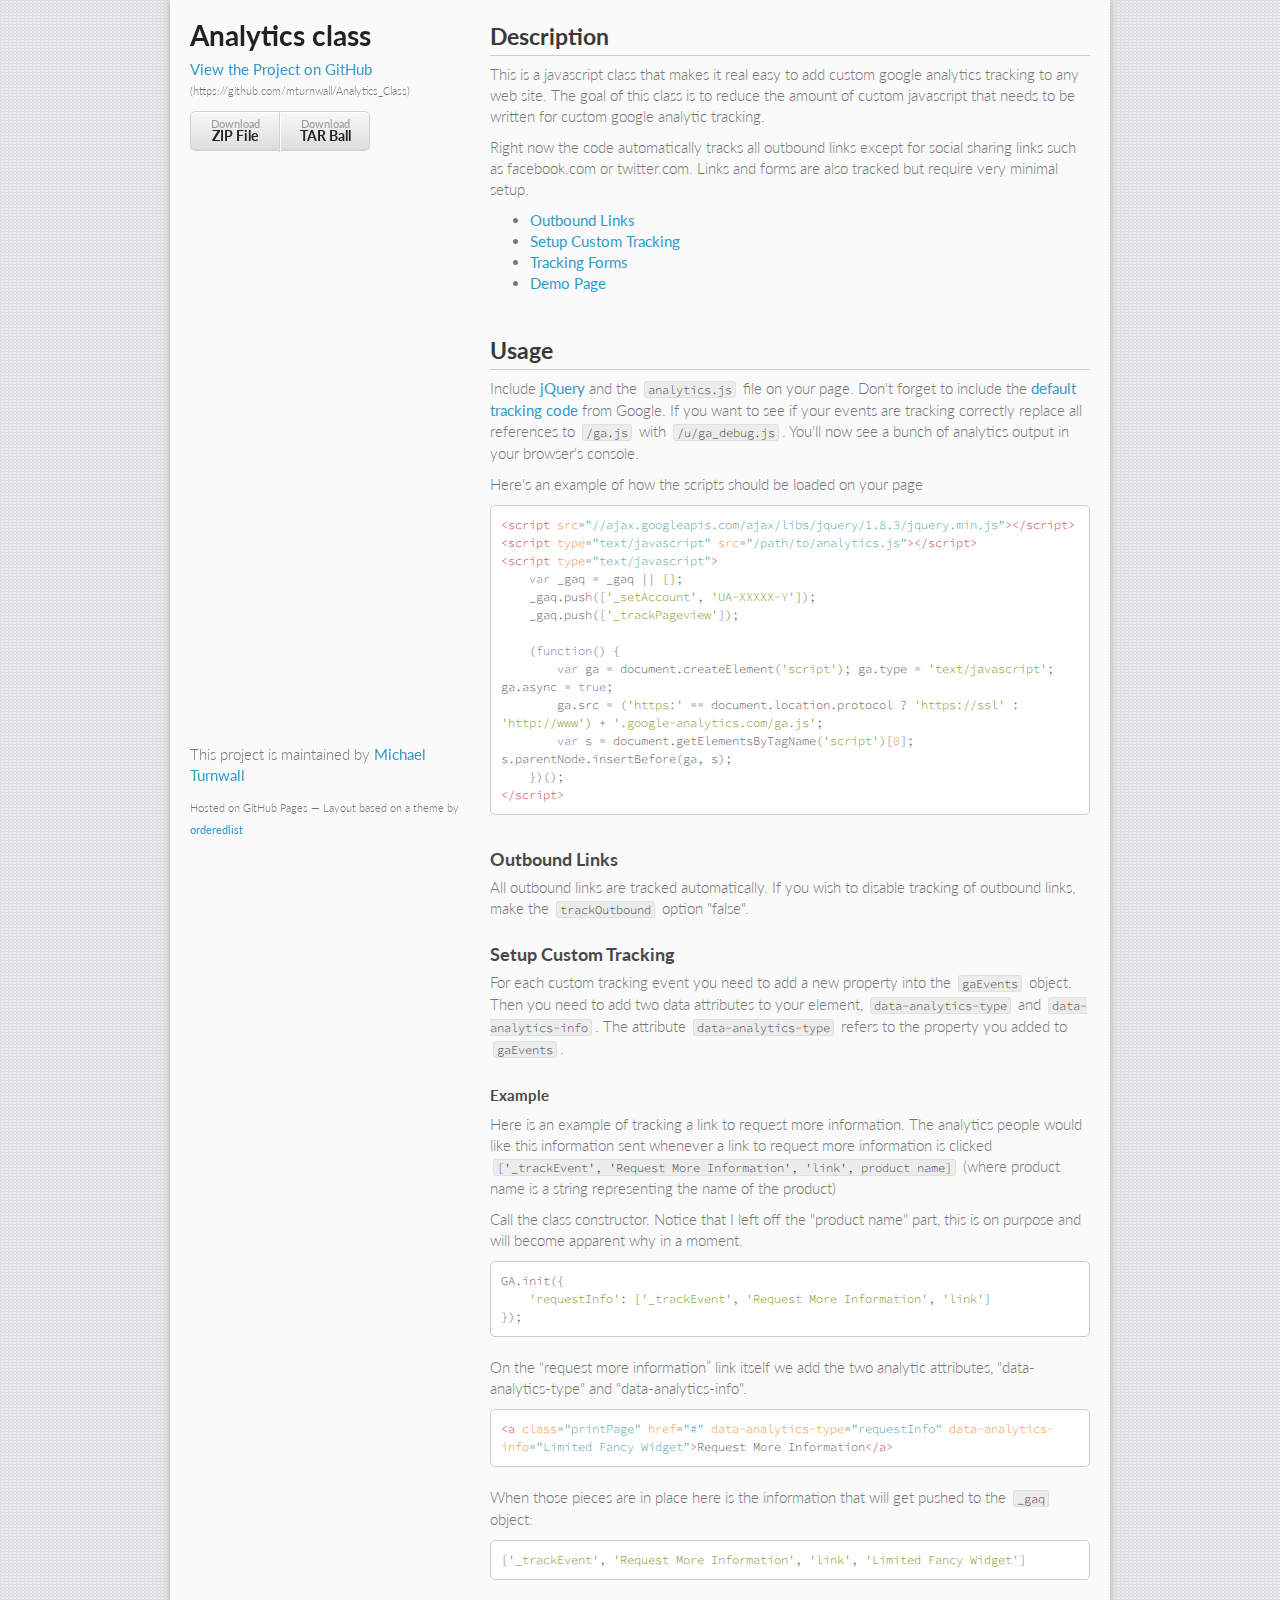
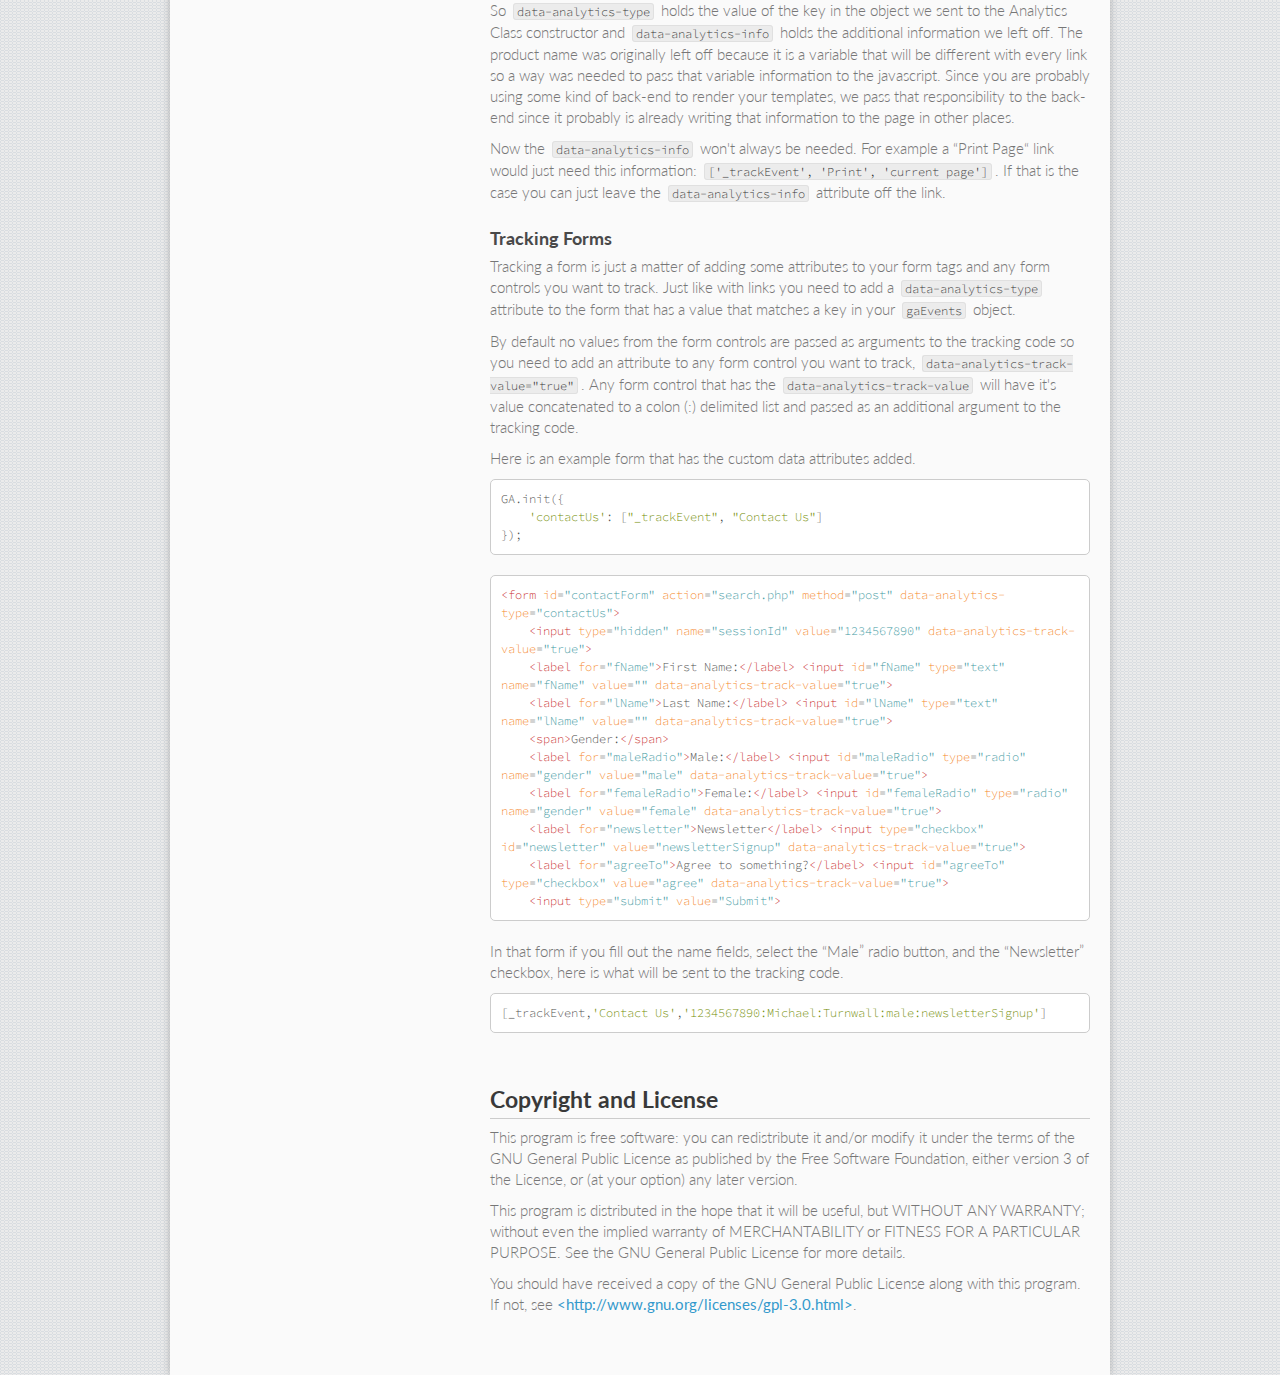
==== commit 55db37d0: "updated usage instructions" ====
--- a/index.html
+++ b/index.html
@@ -39,7 +39,13 @@
         <section>
             <h2>Description</h2>
             <p>This is a javascript class that makes it real easy to add custom google analytics tracking to any web site. The goal of this class is to reduce the amount of custom javascript that needs to be written for custom google analytic tracking.</p>
-            <p>Here is the <a href="demo/">demo page</a>.</p>
+            <p>Right now the code automatically tracks all outbound links except for social sharing links such as facebook.com or twitter.com. Links and forms are also tracked but require very minimal setup.</p>
+            <ul>
+                <li><a href="#outboundLinks">Outbound Links</a></li>
+                <li><a href="#customTracking">Setup Custom Tracking</a></li>
+                <li><a href="#trackingForms">Tracking Forms</a></li>
+                <li><a href="demo/">Demo Page</a></li>
+            </ul>
         </section>
 
         <section>
@@ -59,22 +65,27 @@
         var s = document.getElementsByTagName('script')[0]; s.parentNode.insertBefore(ga, s);
     })();
 &lt;/script&gt;</pre>
-            <h3>Setup Custom Tracking</h3>
+
+            <h3 id="outboundLinks">Outbound Links</h3>
+            <p>All outbound links are tracked automatically. If you wish to disable tracking of outbound links, make the <code>trackOutbound</code> option "false".</p>
+
+            <h3 id="customTracking">Setup Custom Tracking</h3>
             <p>For each custom tracking event you need to add a new property into the <code>gaEvents</code> object. Then you need to add two data attributes to your element, <code>data-analytics-type</code> and <code>data-analytics-info</code>. The attribute <code>data-analytics-type</code> refers to the property you added to <code>gaEvents</code>.</p>
             <h4>Example</h4>
-            <p>Here is an example of tracking a link to request more information.</p>
-            <pre class="prettyprint">gaEvents = {
+            <p>Here is an example of tracking a link to request more information. The analytics people would like this information sent whenever a link to request more information is clicked <code>['_trackEvent', 'Request More Information', 'link', product name]</code> (where product name is a string representing the name of the product)</p>
+            <p>Call the class constructor. Notice that I left off the "product name" part, this is on purpose and will become apparent why in a moment.</p>
+            <pre class="prettyprint">GA.init({
     'requestInfo': ['_trackEvent', 'Request More Information', 'link']
-};</pre>
-            <p>Add the data attributes to the HTML element</p>
-            <pre class="prettyprint">&lt;a class="printPage" href="#" data-analytics-type="requestInfo" data-analytics-info="Additional Information"&gt;Request More Information&lt;/a&gt;</pre>
+});</pre>
+            <p>On the &#8220;request more information&#8221; link itself we add the two analytic attributes, "data-analytics-type" and "data-analytics-info".</p>
+            <pre class="prettyprint">&lt;a class="printPage" href="#" data-analytics-type="requestInfo" data-analytics-info="Limited Fancy Widget"&gt;Request More Information&lt;/a&gt;</pre>
             <p>When those pieces are in place here is the information that will get pushed to the <code>_gaq</code> object:</p>
-            <pre class="prettyprint">['_trackEvent', 'Request More Information', 'link', 'Additional Information']</pre>
+            <pre class="prettyprint">['_trackEvent', 'Request More Information', 'link', 'Limited Fancy Widget']</pre>
+            <p>So <code>data-analytics-type</code> holds the value of the key in the object we sent to the Analytics Class constructor and <code>data-analytics-info</code> holds the additional information we left off. The product name was originally left off because it is a variable that will be different with every link so a way was needed to pass that variable information to the javascript. Since you are probably using some kind of back-end to render your templates, we pass that responsibility to the back-end since it probably is already writing that information to the page in other places.</p>
 
-            <h3>Outbound Links</h3>
-            <p>All outbound links are tracked automatically. If you wish to disable tracking of outbound links, make the <code>trackOutbound</code> option "false".</p>
+            <p>Now the <code>data-analytics-info</code> won't always be needed. For example a &#8220;Print Page&#8220; link would just need this information: <code>['_trackEvent', 'Print', 'current page']</code>. If that is the case you can just leave the <code>data-analytics-info</code> attribute off the link.</p>
 
-            <h3>Tracking Forms</h3>
+            <h3 id="trackingForms">Tracking Forms</h3>
             <p>Tracking a form is just a matter of adding some attributes to your form tags and any form controls you want to track. Just like with links you need to add a <code>data-analytics-type</code> attribute to the form that has a value that matches a key in your <code>gaEvents</code> object.</p>
 
             <p>By default no values from the form controls are passed as arguments to the tracking code so you need to add an attribute to any form control you want to track, <code>data-analytics-track-value="true"</code>. Any form control that has the <code>data-analytics-track-value</code> will have it's value concatenated to a colon (:) delimited list and passed as an additional argument to the tracking code.</p>
@@ -94,7 +105,7 @@
     &lt;label for="agreeTo">Agree to something?&lt;/label&gt; &lt;input id="agreeTo" type="checkbox" value="agree" data-analytics-track-value="true"&gt;
     &lt;input type="submit" value="Submit"&gt;
 </form></pre>
-            <p>In that form if you fill out the name fields, select the "Male" radio button,  and the "Newsletter" checkbox, here is what will be sent to the tracking code.</p>
+            <p>In that form if you fill out the name fields, select the &#8220;Male&#8221; radio button,  and the &#8220;Newsletter&#8221; checkbox, here is what will be sent to the tracking code.</p>
             <pre class="prettyprint">[_trackEvent,'Contact Us','1234567890:Michael:Turnwall:male:newsletterSignup']</pre>
         </section>
 
--- a/stylesheets/styles.css
+++ b/stylesheets/styles.css
@@ -8,7 +8,8 @@
   margin: 0;
   padding: 0;
   font:15px/1.4em Lato, "Helvetica Neue", Helvetica, Arial, sans-serif;
-  background-color: #ececec;
+  /*background: #ececec url('../images/subtlenet2.png') 0 0;*/
+  background: #ececec url('[data-uri]') 0 0;
   color:#777;
   font-weight:300;
 }
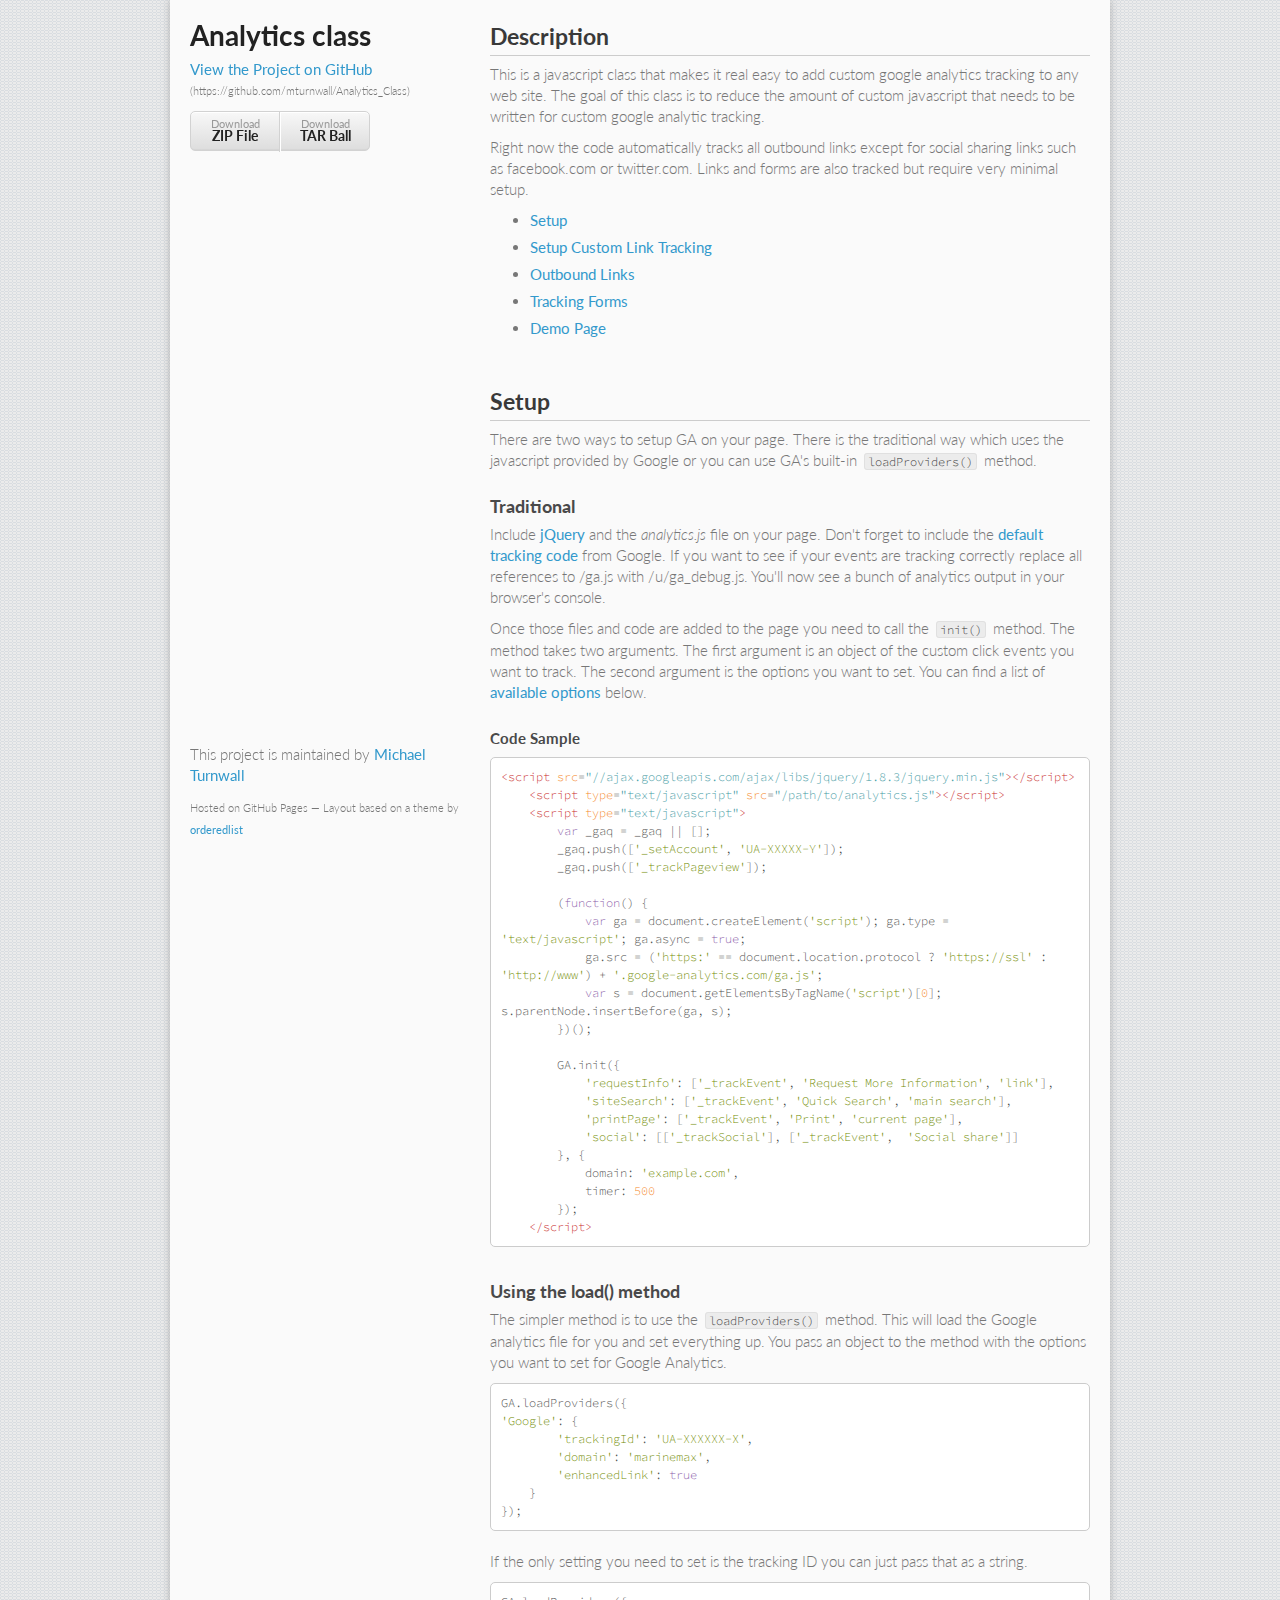
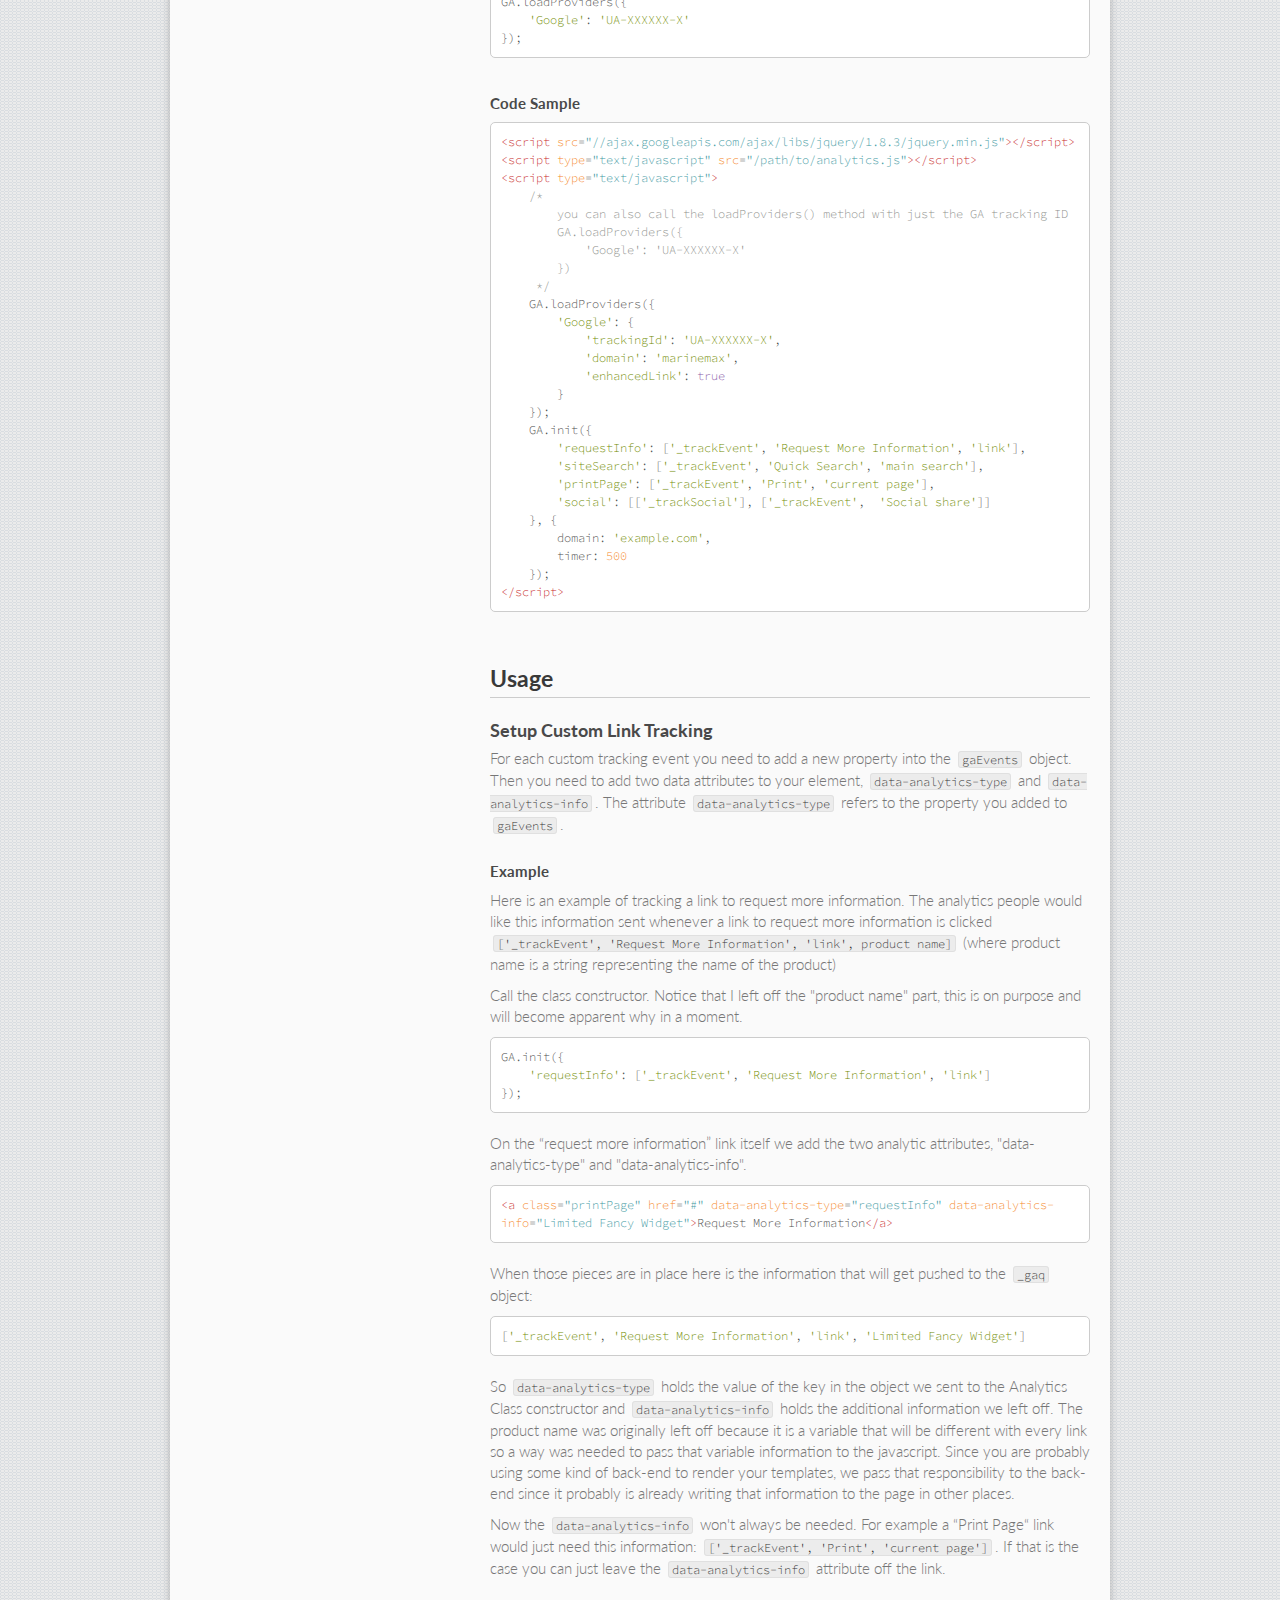
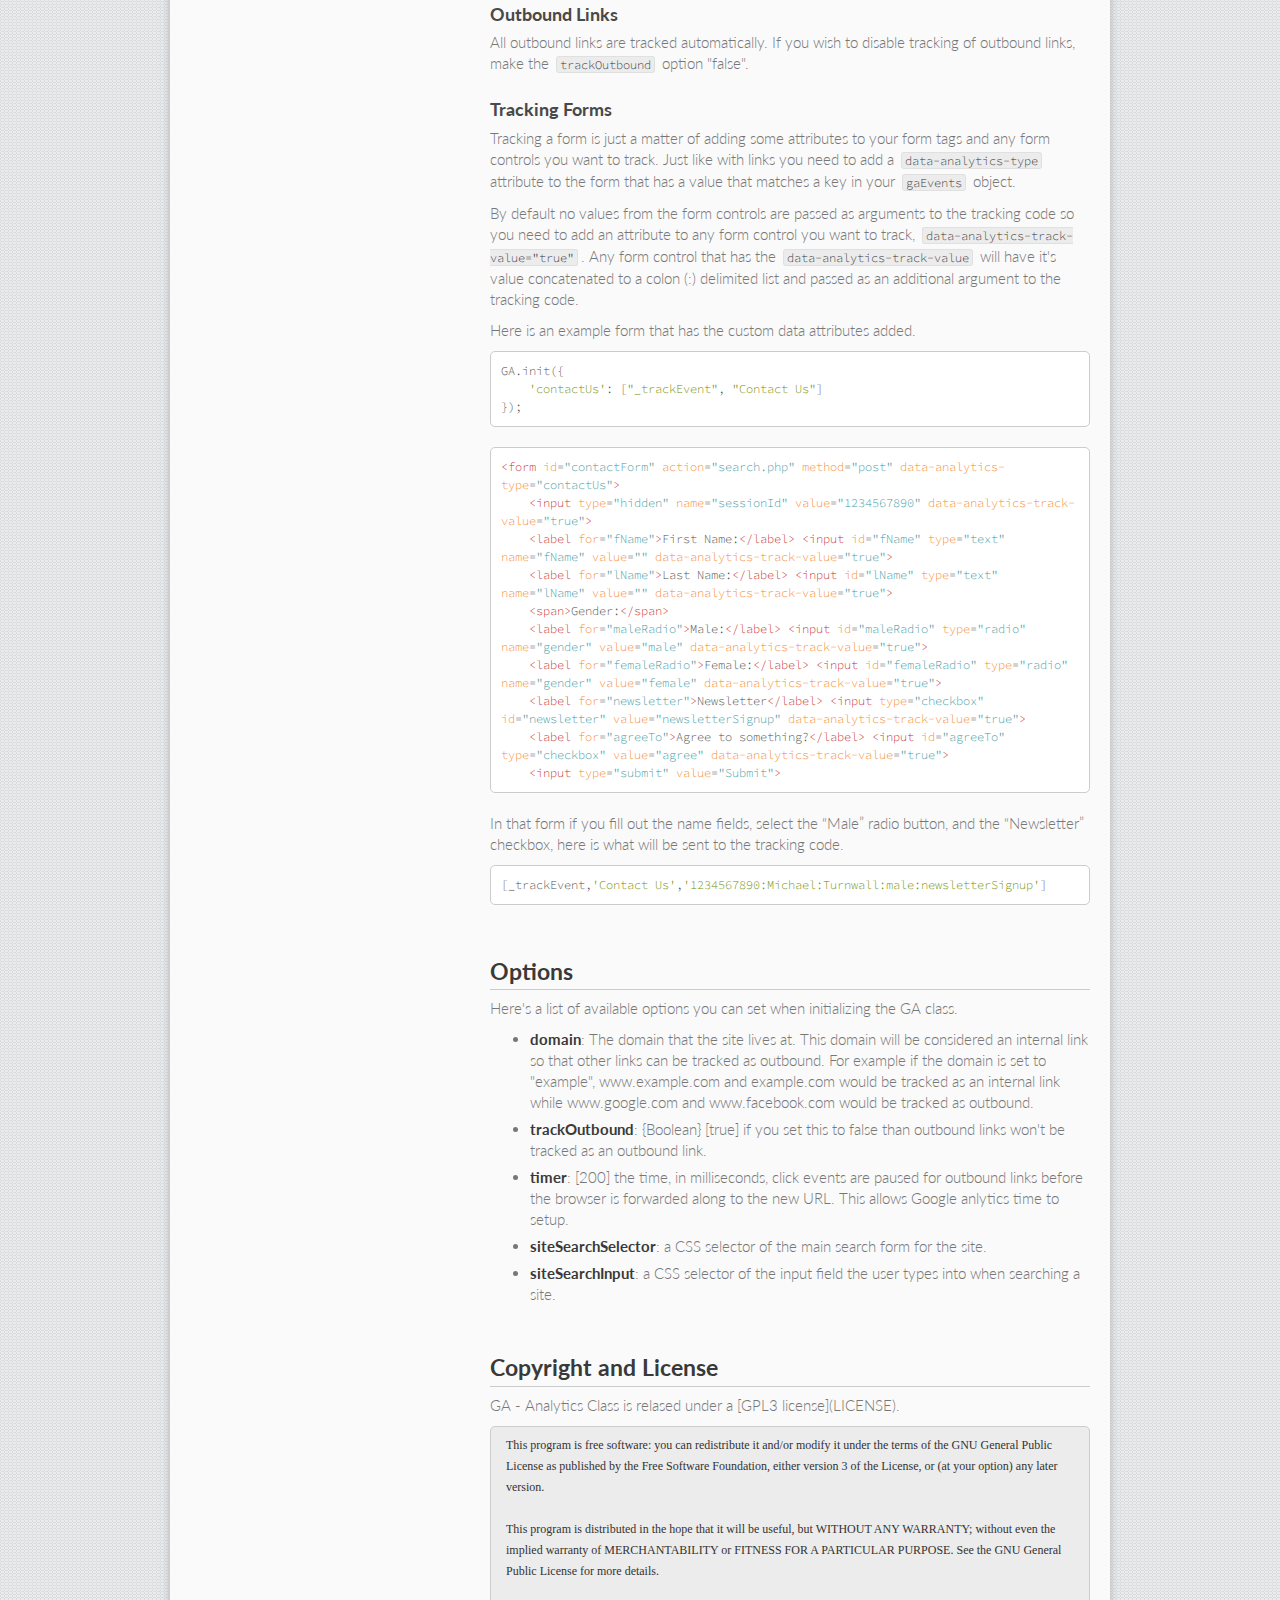
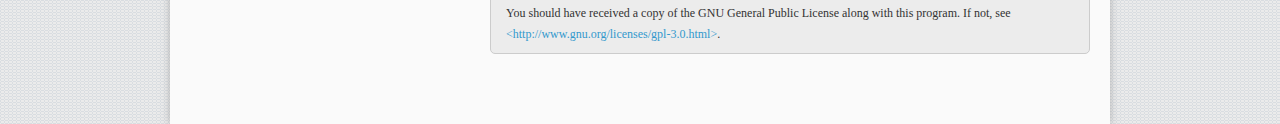
==== commit b618dba5: "updated project page" ====
--- a/index.html
+++ b/index.html
@@ -12,6 +12,7 @@
 <link rel="stylesheet" href="stylesheets/styles.css">
 <link rel="stylesheet" href="stylesheets/pygment_trac.css">
 
+<script src="//ajax.googleapis.com/ajax/libs/jquery/1.8.3/jquery.min.js"></script>
 <script src="highlighter/prettify.js"></script>
 <script>
     if (window.addEventListener) {
@@ -19,6 +20,17 @@
     } else if (window.attachEvent)  {
         window.attachEvent('load', prettyPrint);
     }
+    // $(document).ready(function () {
+    //     $('#subNav a').on('click', function (e) {
+    //         console.log(this.href.match(/#[a-z+]/)[0]);
+    //         var scroll = $(this.href.match(/#[a-z]+/i)[0]).offset().top;
+    //         console.log(scroll);
+    //         e.preventDefault();
+    //         $('html, body').animate({
+    //             scrollTop: scroll
+    //         });
+    //     });
+    // });
 </script>
 
 <!--[if lt IE 9]>
@@ -40,36 +52,91 @@
             <h2>Description</h2>
             <p>This is a javascript class that makes it real easy to add custom google analytics tracking to any web site. The goal of this class is to reduce the amount of custom javascript that needs to be written for custom google analytic tracking.</p>
             <p>Right now the code automatically tracks all outbound links except for social sharing links such as facebook.com or twitter.com. Links and forms are also tracked but require very minimal setup.</p>
-            <ul>
+            <ul id="subNav">
+                <li><a href="#setup">Setup</a></li>
+                <li><a href="#customTracking">Setup Custom Link Tracking</a></li>
                 <li><a href="#outboundLinks">Outbound Links</a></li>
-                <li><a href="#customTracking">Setup Custom Tracking</a></li>
                 <li><a href="#trackingForms">Tracking Forms</a></li>
                 <li><a href="demo/">Demo Page</a></li>
             </ul>
         </section>
 
         <section>
+            <h2 id="setup">Setup</h2>
+<p>There are two ways to setup GA on your page. There is the traditional way which uses the javascript provided by Google or you can use GA's built-in <code>loadProviders()</code> method.</p>
+<h3 id="traditional">Traditional</h3>
+<p>Include <a href="http://jquery.com">jQuery</a> and the <em>analytics.js</em> file on your page. Don't forget to include the <a href="https://support.google.com/analytics/bin/answer.py?hl=en&amp;answer=1008080">default tracking code</a> from Google. If you want to see if your events are tracking correctly replace all references to /ga.js with /u/ga_debug.js. You'll now see a bunch of analytics output in your browser's console.</p>
+<p>Once those files and code are added to the page you need to call the <code>init()</code> method. The method takes two arguments. The first argument is an object of the custom click events you want to track. The second argument is the options you want to set. You can find a list of <a href="#options">available options</a> below.</p>
+<h4 id="code-sample">Code Sample</h4>
+<pre class="prettyprint js">&lt;script src=&quot;//ajax.googleapis.com/ajax/libs/jquery/1.8.3/jquery.min.js&quot;&gt;&lt;/script&gt;
+    &lt;script type=&quot;text/javascript&quot; src=&quot;/path/to/analytics.js&quot;&gt;&lt;/script&gt;
+    &lt;script type=&quot;text/javascript&quot;&gt;
+        var _gaq = _gaq || [];
+        _gaq.push([&#39;_setAccount&#39;, &#39;UA-XXXXX-Y&#39;]);
+        _gaq.push([&#39;_trackPageview&#39;]);
+
+        (function() {
+            var ga = document.createElement(&#39;script&#39;); ga.type = &#39;text/javascript&#39;; ga.async = true;
+            ga.src = (&#39;https:&#39; == document.location.protocol ? &#39;https://ssl&#39; : &#39;http://www&#39;) + &#39;.google-analytics.com/ga.js&#39;;
+            var s = document.getElementsByTagName(&#39;script&#39;)[0]; s.parentNode.insertBefore(ga, s);
+        })();
+
+        GA.init({
+            &#39;requestInfo&#39;: [&#39;_trackEvent&#39;, &#39;Request More Information&#39;, &#39;link&#39;],
+            &#39;siteSearch&#39;: [&#39;_trackEvent&#39;, &#39;Quick Search&#39;, &#39;main search&#39;],
+            &#39;printPage&#39;: [&#39;_trackEvent&#39;, &#39;Print&#39;, &#39;current page&#39;],
+            &#39;social&#39;: [[&#39;_trackSocial&#39;], [&#39;_trackEvent&#39;,  &#39;Social share&#39;]]
+        }, {
+            domain: &#39;example.com&#39;,
+            timer: 500
+        });
+    &lt;/script&gt;</pre>
+<h3 id="usine-the-load-method">Using the load() method</h3>
+<p>The simpler method is to use the <code>loadProviders()</code> method. This will load the Google analytics file for you and set everything up. You pass an object to the method with the options you want to set for Google Analytics.</p>
+<pre class="prettyprint js">GA.loadProviders({
+&#39;Google&#39;: {
+        &#39;trackingId&#39;: &#39;UA-XXXXXX-X&#39;,
+        &#39;domain&#39;: &#39;marinemax&#39;,
+        &#39;enhancedLink&#39;: true
+    }
+});</pre>
+<p>If the only setting you need to set is the tracking ID you can just pass that as a string.</p>
+<pre class="prettyprint js">GA.loadProviders({
+    &#39;Google&#39;: &#39;UA-XXXXXX-X&#39;
+});</pre>
+<h4 id="code-sample-1">Code Sample</h4>
+<pre class="prettyprint js">&lt;script src=&quot;//ajax.googleapis.com/ajax/libs/jquery/1.8.3/jquery.min.js&quot;&gt;&lt;/script&gt;
+&lt;script type=&quot;text/javascript&quot; src=&quot;/path/to/analytics.js&quot;&gt;&lt;/script&gt;
+&lt;script type=&quot;text/javascript&quot;&gt;
+    /*
+        you can also call the loadProviders() method with just the GA tracking ID
+        GA.loadProviders({
+            &#39;Google&#39;: &#39;UA-XXXXXX-X&#39;
+        })
+     */
+    GA.loadProviders({
+        &#39;Google&#39;: {
+            &#39;trackingId&#39;: &#39;UA-XXXXXX-X&#39;,
+            &#39;domain&#39;: &#39;marinemax&#39;,
+            &#39;enhancedLink&#39;: true
+        }
+    });
+    GA.init({
+        &#39;requestInfo&#39;: [&#39;_trackEvent&#39;, &#39;Request More Information&#39;, &#39;link&#39;],
+        &#39;siteSearch&#39;: [&#39;_trackEvent&#39;, &#39;Quick Search&#39;, &#39;main search&#39;],
+        &#39;printPage&#39;: [&#39;_trackEvent&#39;, &#39;Print&#39;, &#39;current page&#39;],
+        &#39;social&#39;: [[&#39;_trackSocial&#39;], [&#39;_trackEvent&#39;,  &#39;Social share&#39;]]
+    }, {
+        domain: &#39;example.com&#39;,
+        timer: 500
+    });
+&lt;/script&gt;</pre>
+        </section>
+
+        <section>
             <h2>Usage</h2>
-            <p>Include <a href="http://jquery.com">jQuery</a> and the <code>analytics.js</code> file on your page. Don't forget to include the <a href="https://support.google.com/analytics/bin/answer.py?hl=en&answer=1008080">default tracking code</a> from Google. If you want to see if your events are tracking correctly  replace all references to <code>/ga.js</code> with <code>/u/ga_debug.js</code>. You'll now see a bunch of analytics output in your browser's console.</p>
-            <p>Here's an example of how the scripts should be loaded on your page</p>
-            <pre class="prettyprint">&lt;script src="//ajax.googleapis.com/ajax/libs/jquery/1.8.3/jquery.min.js"&gt;&lt;/script&gt;
-&lt;script type="text/javascript" src="/path/to/analytics.js"&gt;&lt;/script&gt;
-&lt;script type="text/javascript"&gt;
-    var _gaq = _gaq || [];
-    _gaq.push(['_setAccount', 'UA-XXXXX-Y']);
-    _gaq.push(['_trackPageview']);
-
-    (function() {
-        var ga = document.createElement('script'); ga.type = 'text/javascript'; ga.async = true;
-        ga.src = ('https:' == document.location.protocol ? 'https://ssl' : 'http://www') + '.google-analytics.com/ga.js';
-        var s = document.getElementsByTagName('script')[0]; s.parentNode.insertBefore(ga, s);
-    })();
-&lt;/script&gt;</pre>
-
-            <h3 id="outboundLinks">Outbound Links</h3>
-            <p>All outbound links are tracked automatically. If you wish to disable tracking of outbound links, make the <code>trackOutbound</code> option "false".</p>
-
-            <h3 id="customTracking">Setup Custom Tracking</h3>
+
+            <h3 id="customTracking">Setup Custom Link Tracking</h3>
             <p>For each custom tracking event you need to add a new property into the <code>gaEvents</code> object. Then you need to add two data attributes to your element, <code>data-analytics-type</code> and <code>data-analytics-info</code>. The attribute <code>data-analytics-type</code> refers to the property you added to <code>gaEvents</code>.</p>
             <h4>Example</h4>
             <p>Here is an example of tracking a link to request more information. The analytics people would like this information sent whenever a link to request more information is clicked <code>['_trackEvent', 'Request More Information', 'link', product name]</code> (where product name is a string representing the name of the product)</p>
@@ -84,6 +151,9 @@
             <p>So <code>data-analytics-type</code> holds the value of the key in the object we sent to the Analytics Class constructor and <code>data-analytics-info</code> holds the additional information we left off. The product name was originally left off because it is a variable that will be different with every link so a way was needed to pass that variable information to the javascript. Since you are probably using some kind of back-end to render your templates, we pass that responsibility to the back-end since it probably is already writing that information to the page in other places.</p>
 
             <p>Now the <code>data-analytics-info</code> won't always be needed. For example a &#8220;Print Page&#8220; link would just need this information: <code>['_trackEvent', 'Print', 'current page']</code>. If that is the case you can just leave the <code>data-analytics-info</code> attribute off the link.</p>
+
+            <h3 id="outboundLinks">Outbound Links</h3>
+            <p>All outbound links are tracked automatically. If you wish to disable tracking of outbound links, make the <code>trackOutbound</code> option "false".</p>
 
             <h3 id="trackingForms">Tracking Forms</h3>
             <p>Tracking a form is just a matter of adding some attributes to your form tags and any form controls you want to track. Just like with links you need to add a <code>data-analytics-type</code> attribute to the form that has a value that matches a key in your <code>gaEvents</code> object.</p>
@@ -110,14 +180,28 @@
         </section>
 
         <section>
+            <h2 id="options">Options</h2>
+            <p>Here's a list of available options you can set when initializing the GA class.</p>
+            <ul>
+                <li><strong>domain</strong>: The domain that the site lives at. This domain will be considered an internal link so that other links can be tracked as outbound. For example
+                                    if the domain is set to "example", www.example.com and example.com would be tracked as an internal link while www.google.com and www.facebook.com would be tracked as outbound.</li>
+                <li><strong>trackOutbound</strong>: {Boolean} [true] if you set this to false than outbound links won't be tracked as an outbound link.</li>
+                <li><strong>timer</strong>: [200] the time, in milliseconds, click events are paused for outbound links before the browser is forwarded along to the new URL. This allows Google
+                                    anlytics time to setup.</li>
+                <li><strong>siteSearchSelector</strong>: a CSS selector of the main search form for the site.</li>
+                <li><strong>siteSearchInput</strong>: a CSS selector of the input field the user types into when searching a site.</li>
+            </ul>
+        </section>
+
+        <section>
             <h2>Copyright and License</h2>
             <!-- <p>Copyright (c) 2013 Michael Turnwall</p> -->
-
-            <p>This program is free software: you can redistribute it and/or modify it under the terms of the GNU General Public License as published by the Free Software Foundation, either version 3 of the License, or (at your option) any later version.</p>
-
-            <p>This program is distributed in the hope that it will be useful, but WITHOUT ANY WARRANTY; without even the implied warranty of MERCHANTABILITY or FITNESS FOR A PARTICULAR PURPOSE. See the GNU General Public License for more details.</p>
-
-            <p>You should have received a copy of the GNU General Public License along with this program. If not, see <a href="http://www.gnu.org/licenses/gpl-3.0.html">&lt;http://www.gnu.org/licenses/gpl-3.0.html&gt;</a>.</p>
+            <p>GA - Analytics Class is relased under a [GPL3 license](LICENSE).</p>
+            <pre>This program is free software: you can redistribute it and/or modify it under the terms of the GNU General Public License as published by the Free Software Foundation, either version 3 of the License, or (at your option) any later version.
+
+This program is distributed in the hope that it will be useful, but WITHOUT ANY WARRANTY; without even the implied warranty of MERCHANTABILITY or FITNESS FOR A PARTICULAR PURPOSE. See the GNU General Public License for more details.
+
+You should have received a copy of the GNU General Public License along with this program. If not, see <a href="http://www.gnu.org/licenses/gpl-3.0.html">&lt;http://www.gnu.org/licenses/gpl-3.0.html&gt;</a>.</pre>
         </section>
         <footer>
             <p>This project is maintained by <a href="https://github.com/mturnwall">Michael Turnwall</a></p>
--- a/stylesheets/styles.css
+++ b/stylesheets/styles.css
@@ -182,7 +182,7 @@
   text-decoration: none;
 }
 strong {
-  color:#222;
+  color:#393939;
   font-weight:700;
 }
 
@@ -210,6 +210,10 @@
   padding-bottom:30px;
 }
 
+section li {
+  padding-bottom: 6px;
+}
+
 small {
   font-size:11px;
 }
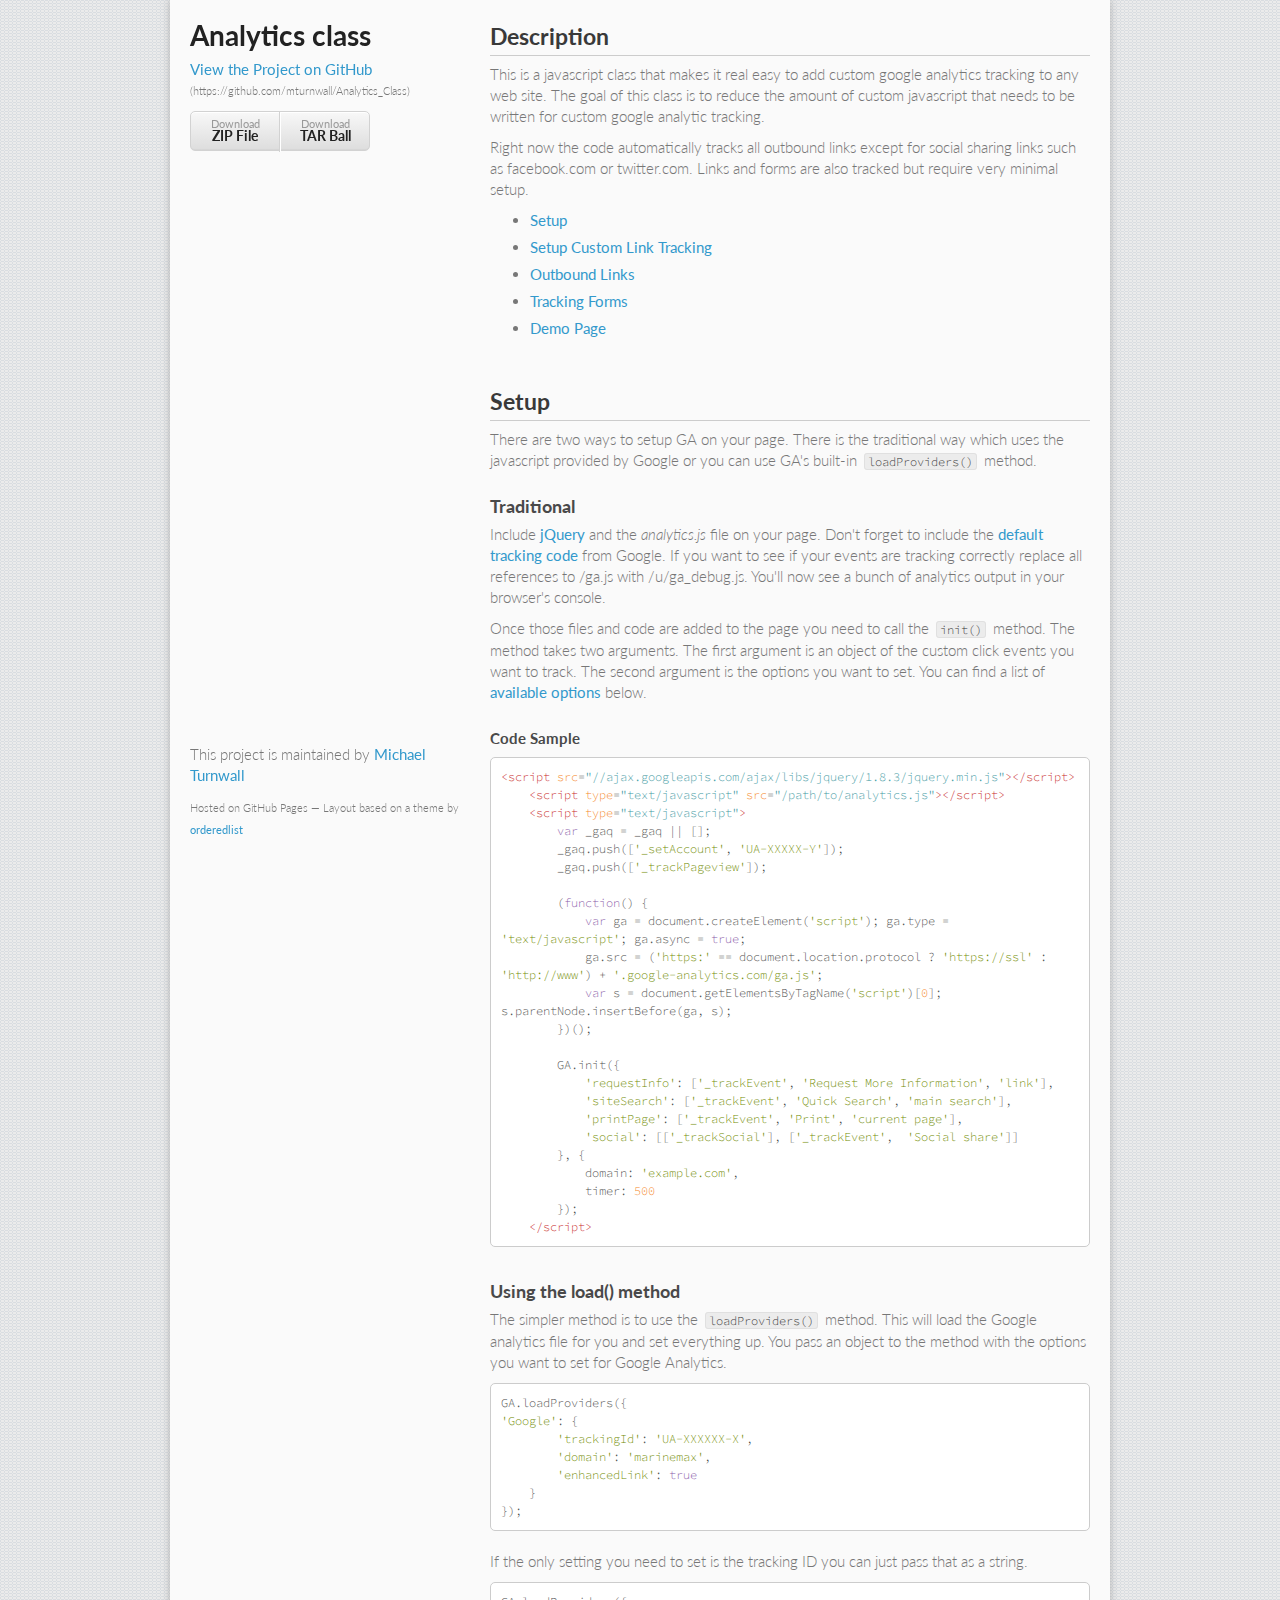
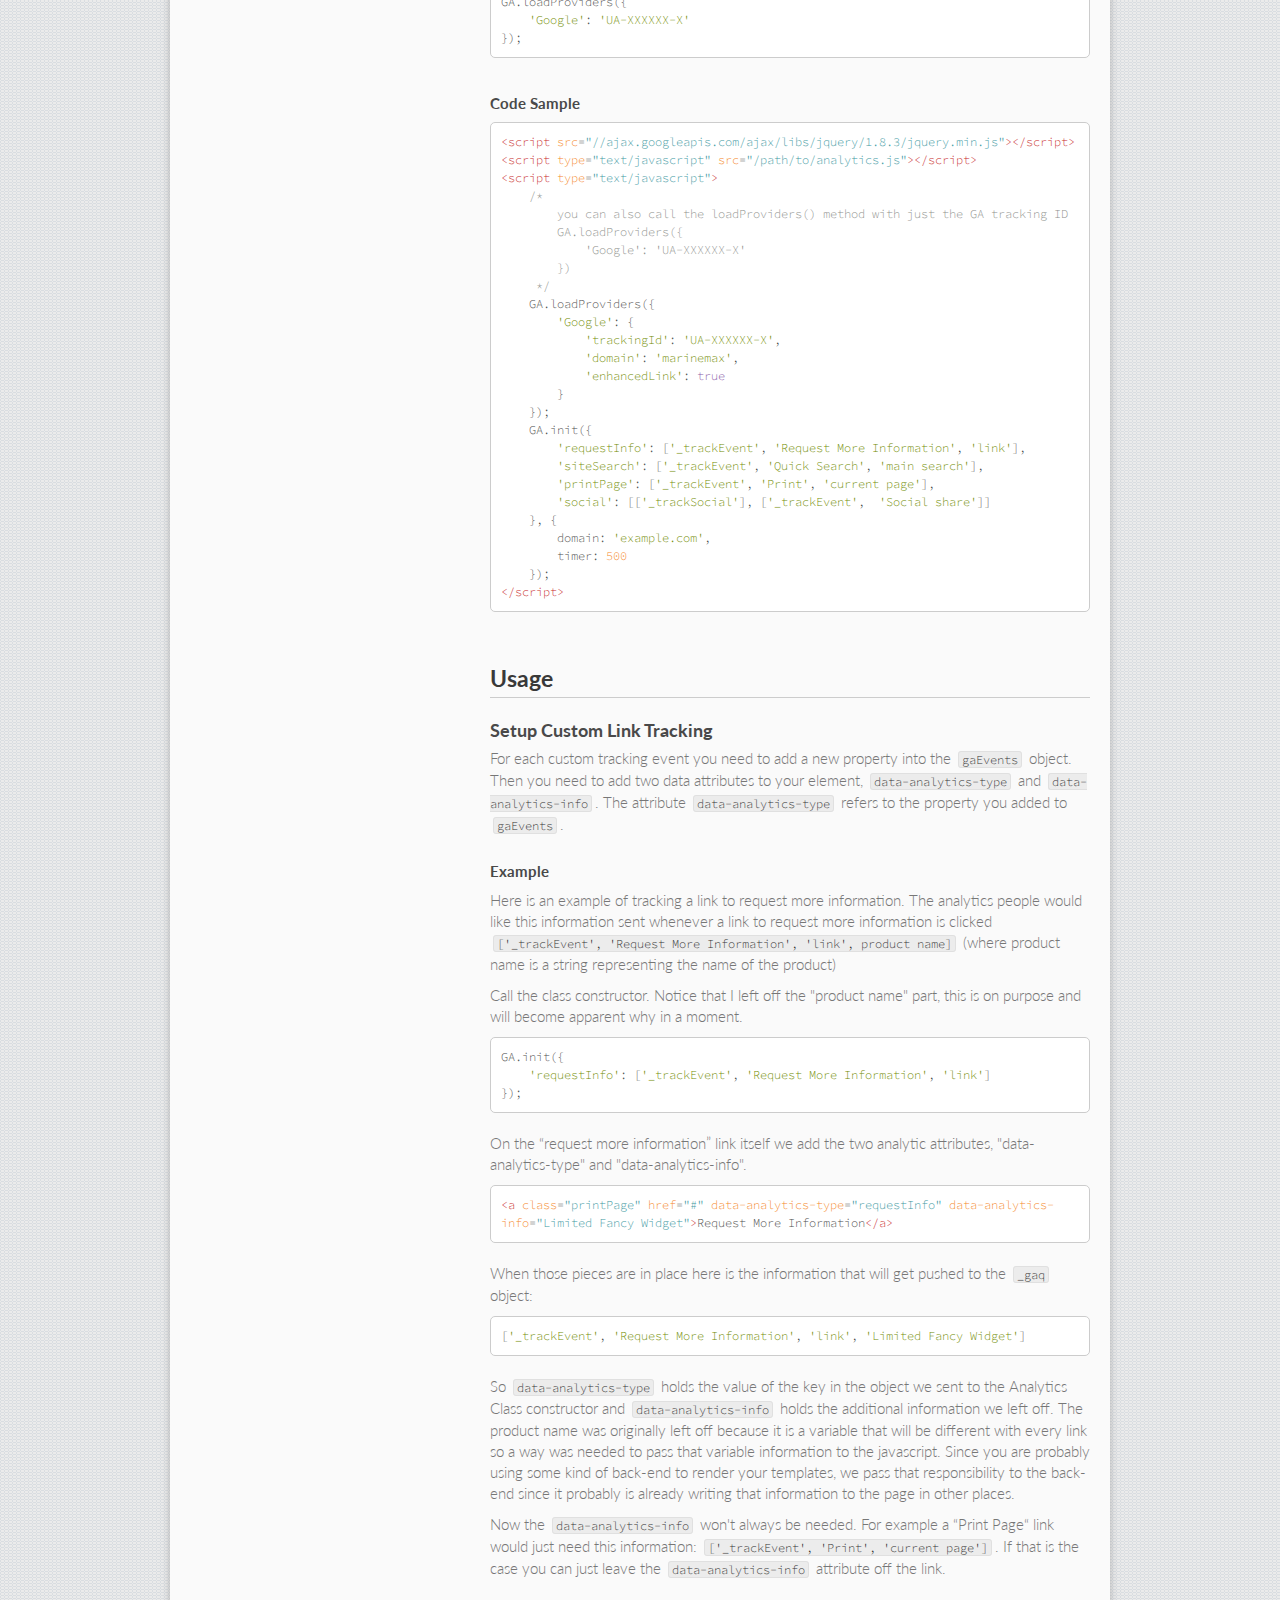
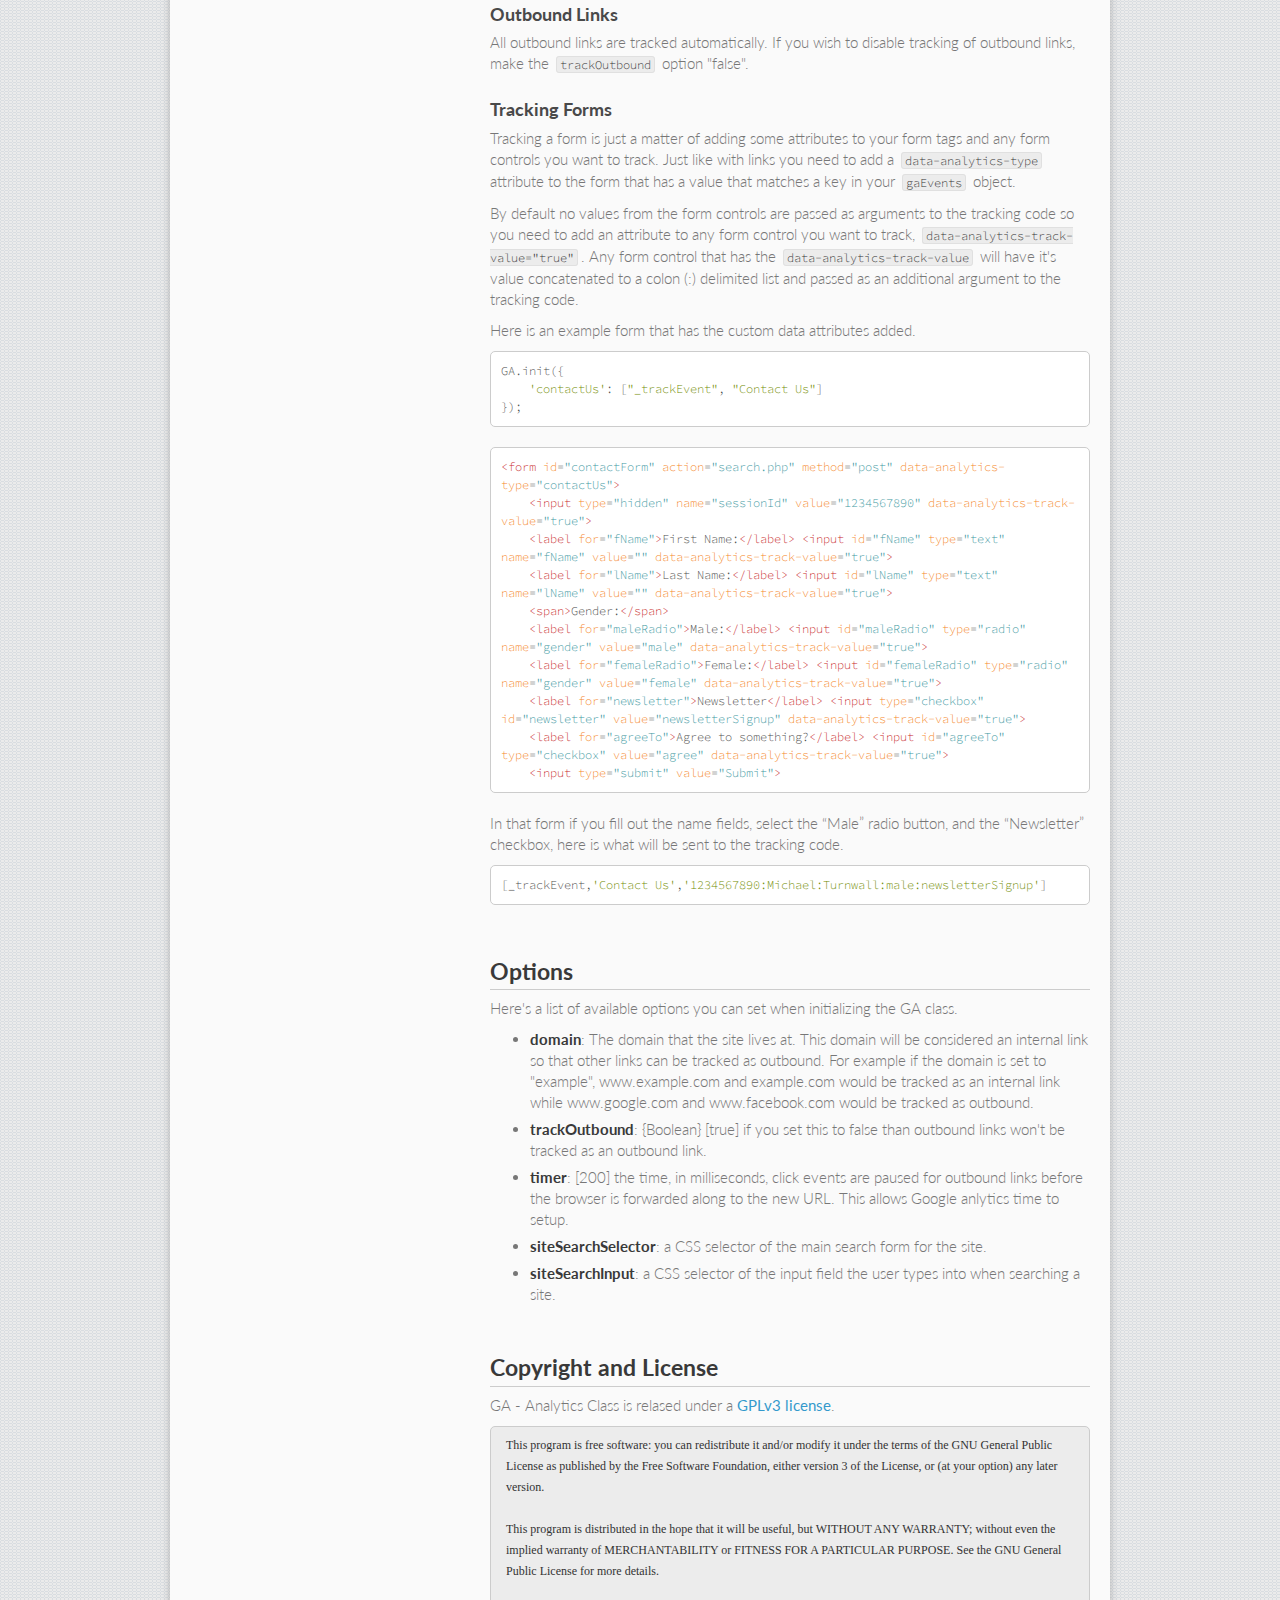
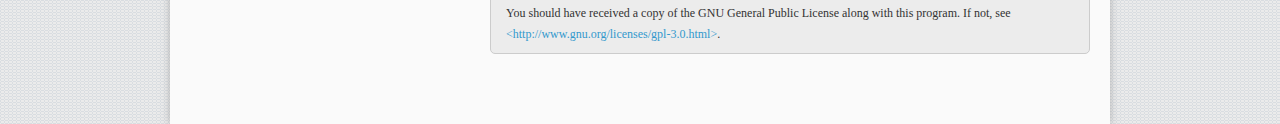
==== commit 8dc88f01: "changed link to license" ====
--- a/index.html
+++ b/index.html
@@ -196,7 +196,7 @@
         <section>
             <h2>Copyright and License</h2>
             <!-- <p>Copyright (c) 2013 Michael Turnwall</p> -->
-            <p>GA - Analytics Class is relased under a [GPL3 license](LICENSE).</p>
+            <p>GA - Analytics Class is relased under a <a href="http://www.gnu.org/licenses/gpl-3.0.html">GPLv3 license</a>.</p>
             <pre>This program is free software: you can redistribute it and/or modify it under the terms of the GNU General Public License as published by the Free Software Foundation, either version 3 of the License, or (at your option) any later version.
 
 This program is distributed in the hope that it will be useful, but WITHOUT ANY WARRANTY; without even the implied warranty of MERCHANTABILITY or FITNESS FOR A PARTICULAR PURPOSE. See the GNU General Public License for more details.
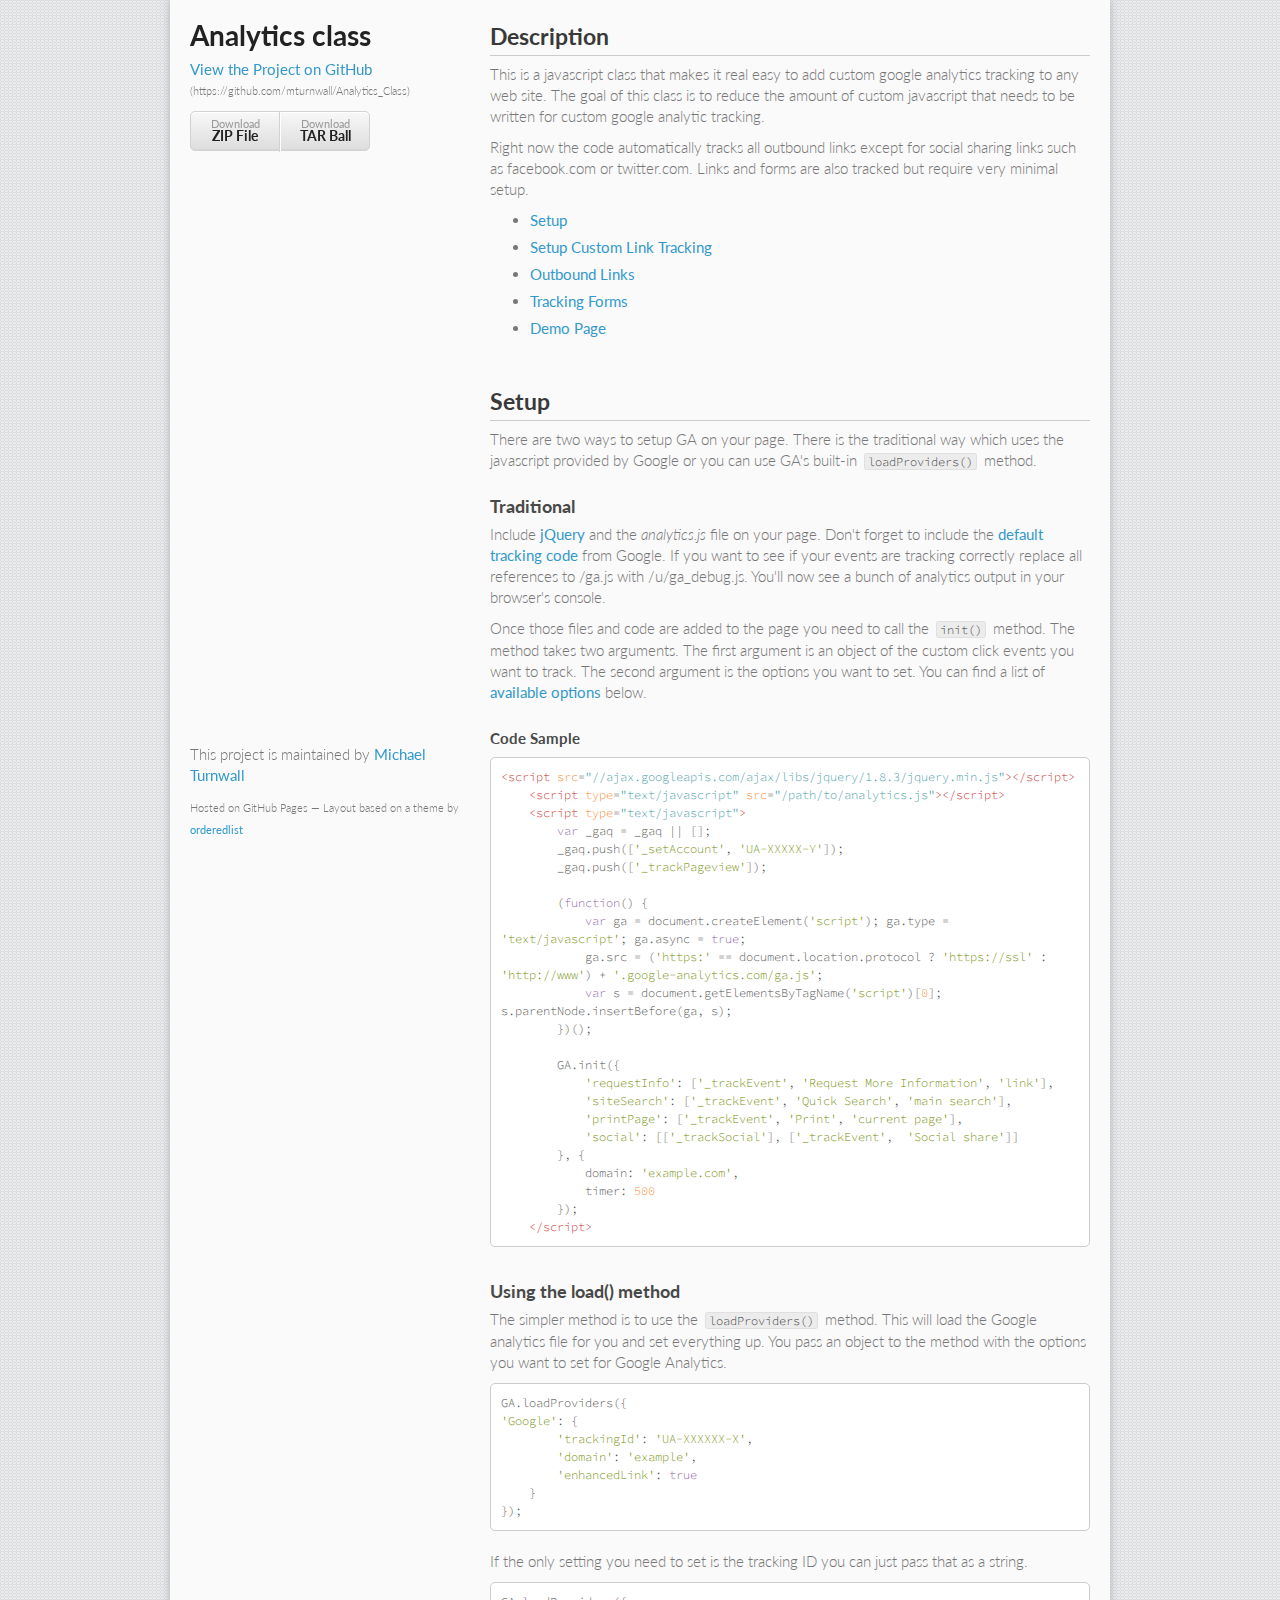
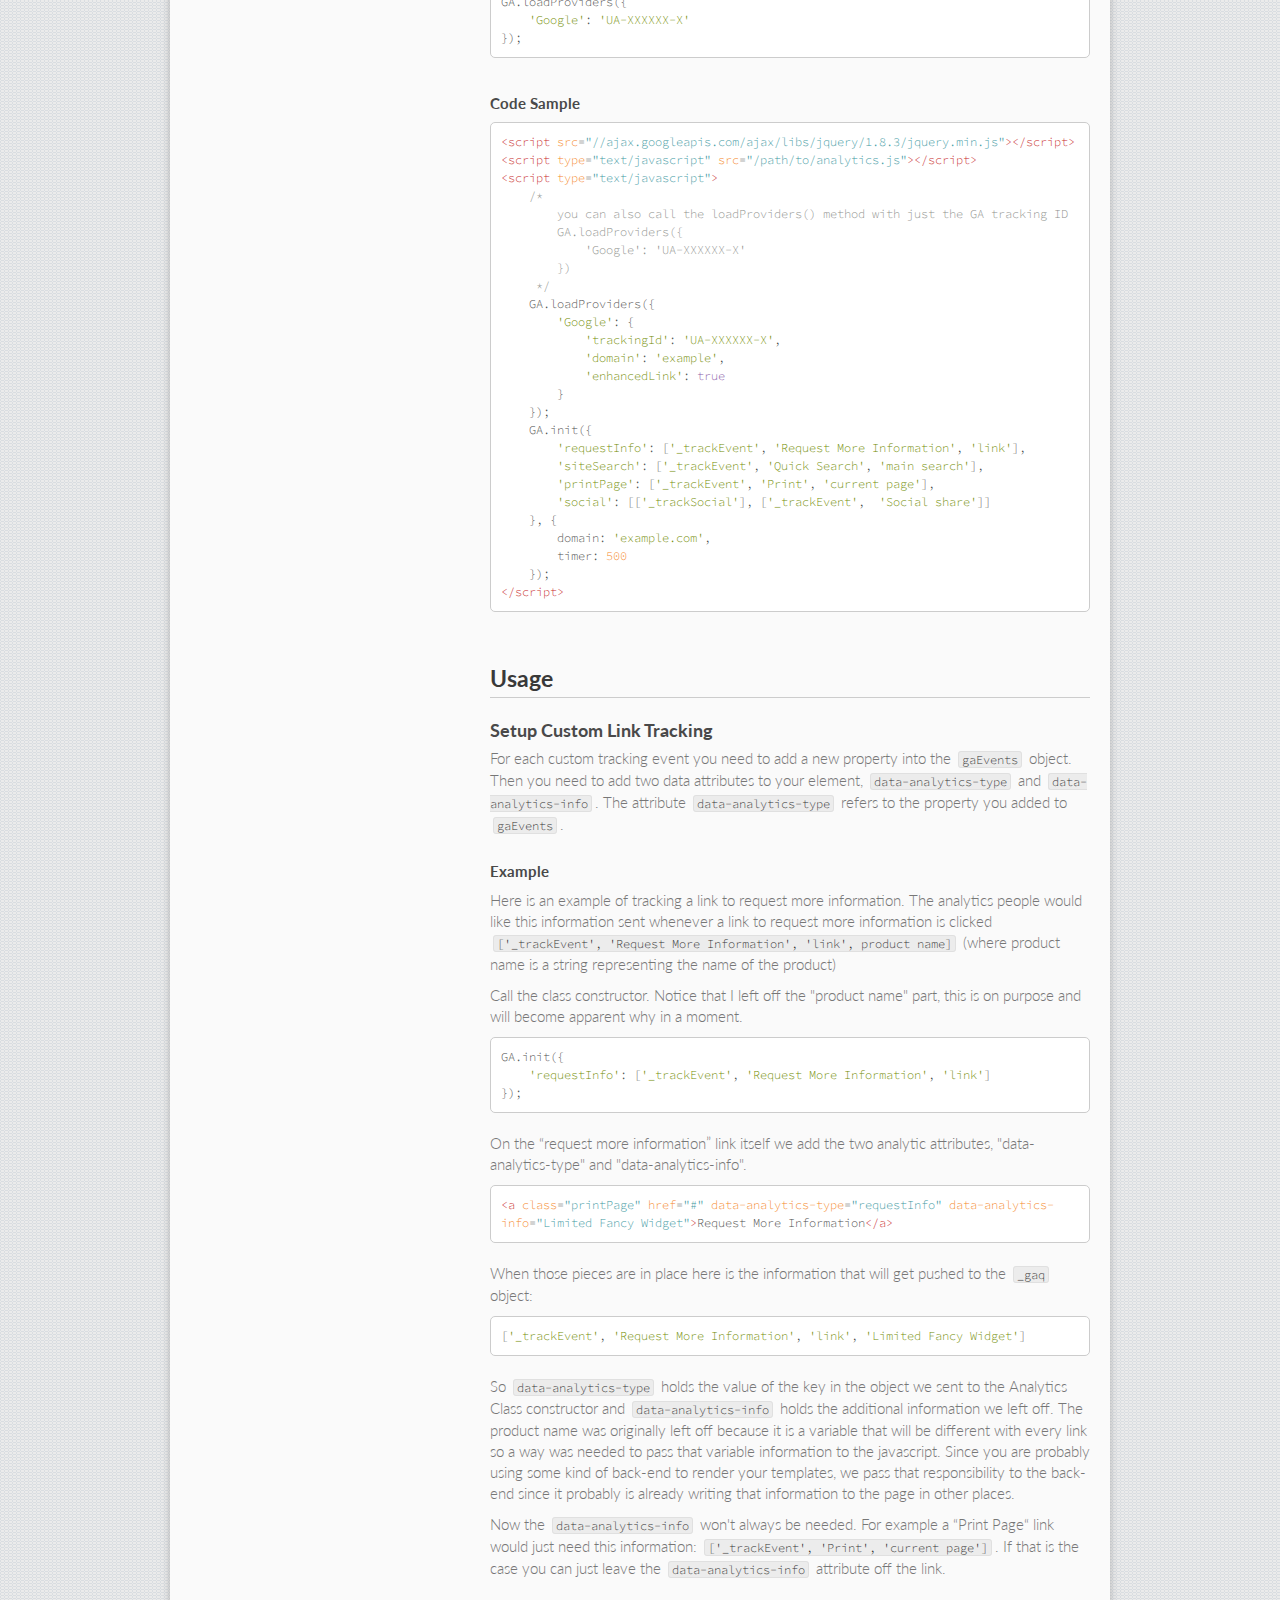
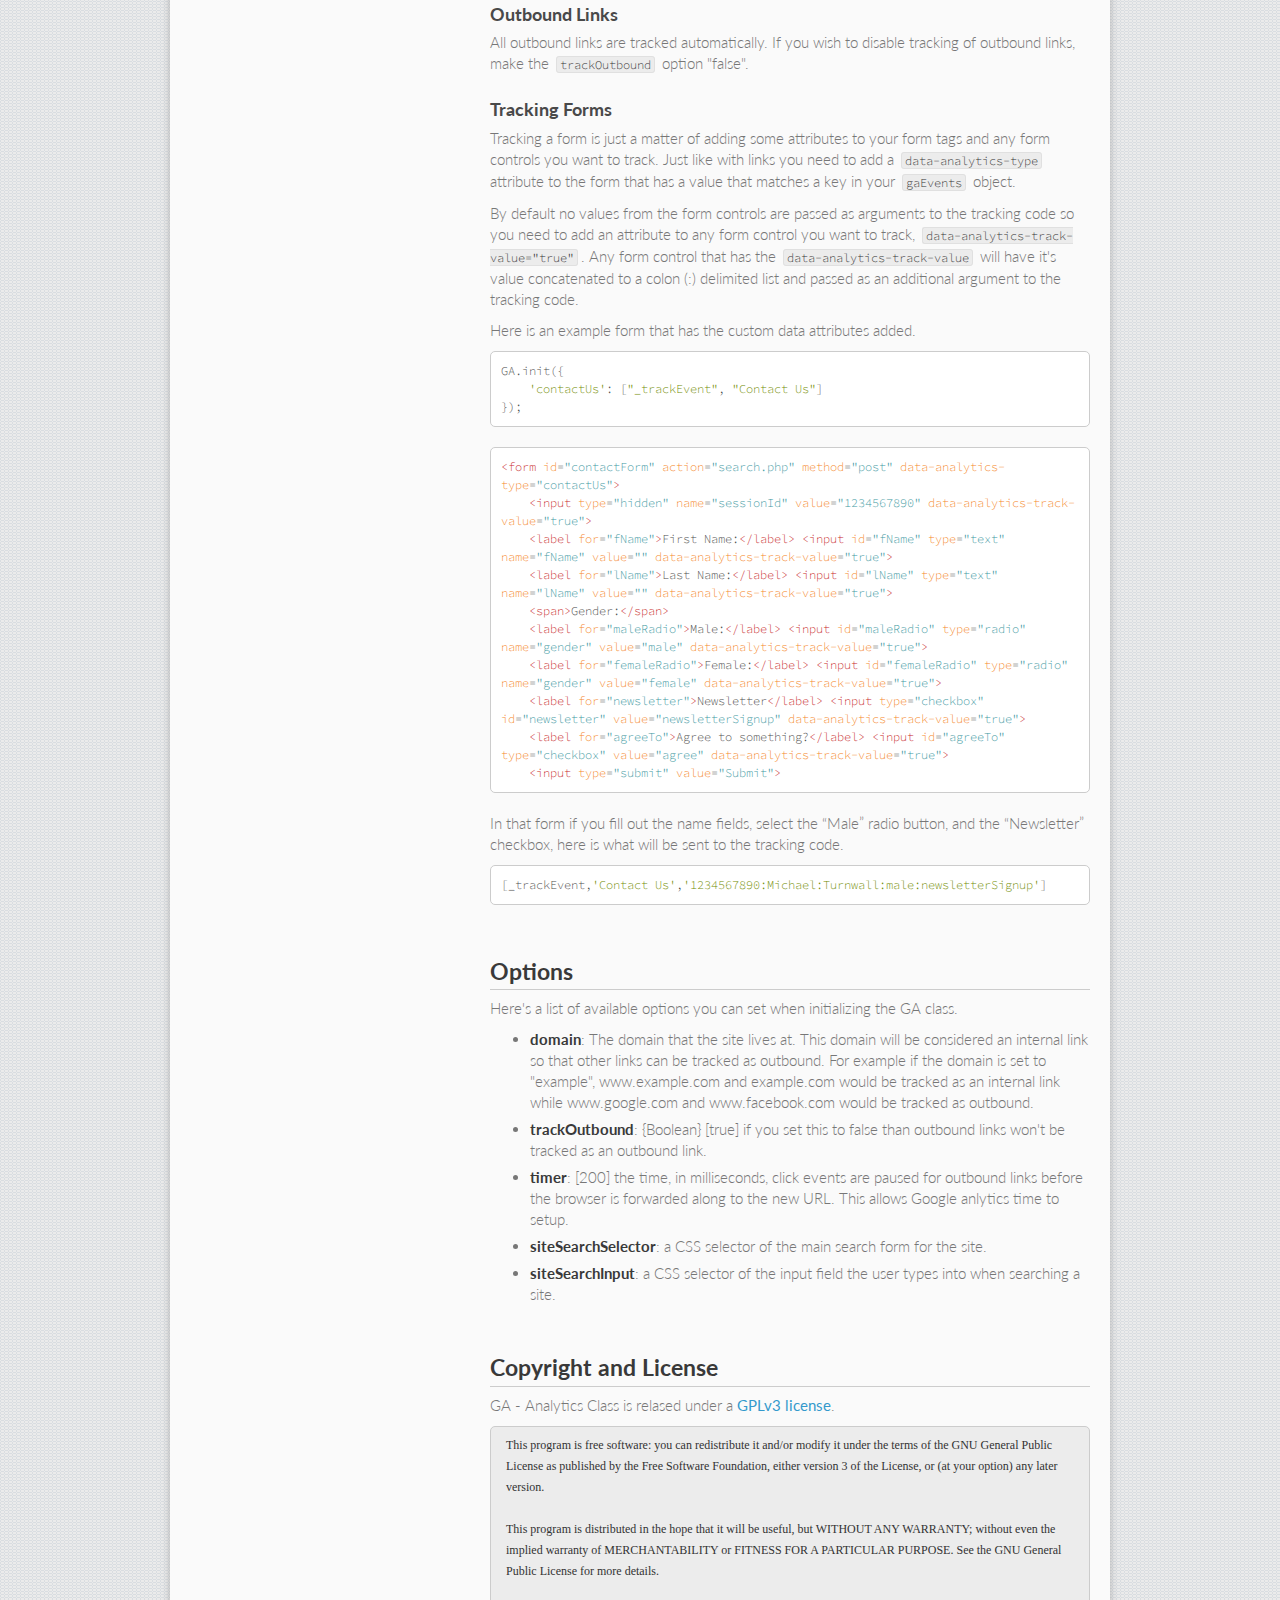
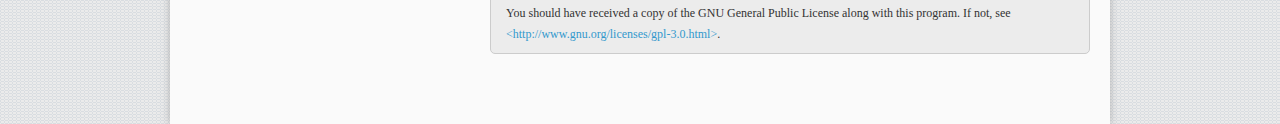
==== commit 8e3caaf2: "updated example domain" ====
--- a/index.html
+++ b/index.html
@@ -96,7 +96,7 @@
 <pre class="prettyprint js">GA.loadProviders({
 &#39;Google&#39;: {
         &#39;trackingId&#39;: &#39;UA-XXXXXX-X&#39;,
-        &#39;domain&#39;: &#39;marinemax&#39;,
+        &#39;domain&#39;: &#39;example&#39;,
         &#39;enhancedLink&#39;: true
     }
 });</pre>
@@ -117,7 +117,7 @@
     GA.loadProviders({
         &#39;Google&#39;: {
             &#39;trackingId&#39;: &#39;UA-XXXXXX-X&#39;,
-            &#39;domain&#39;: &#39;marinemax&#39;,
+            &#39;domain&#39;: &#39;example&#39;,
             &#39;enhancedLink&#39;: true
         }
     });
